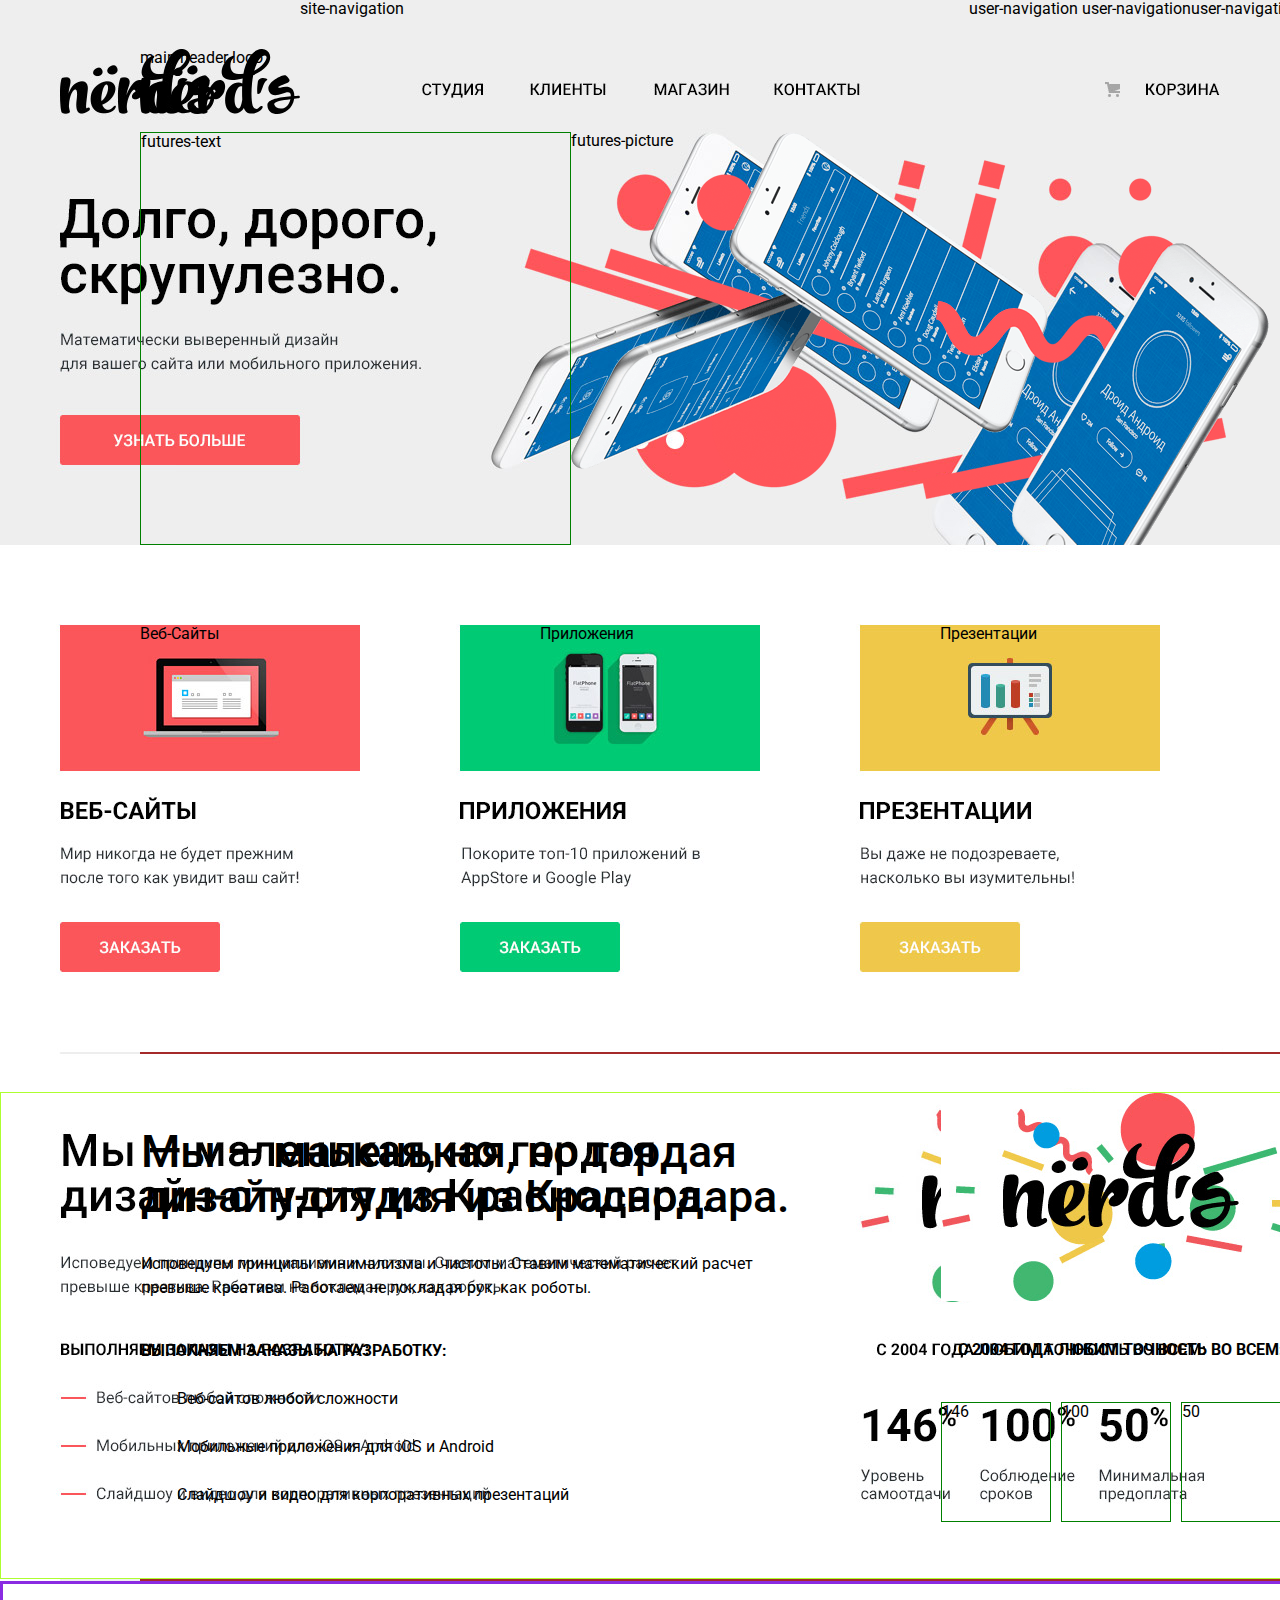
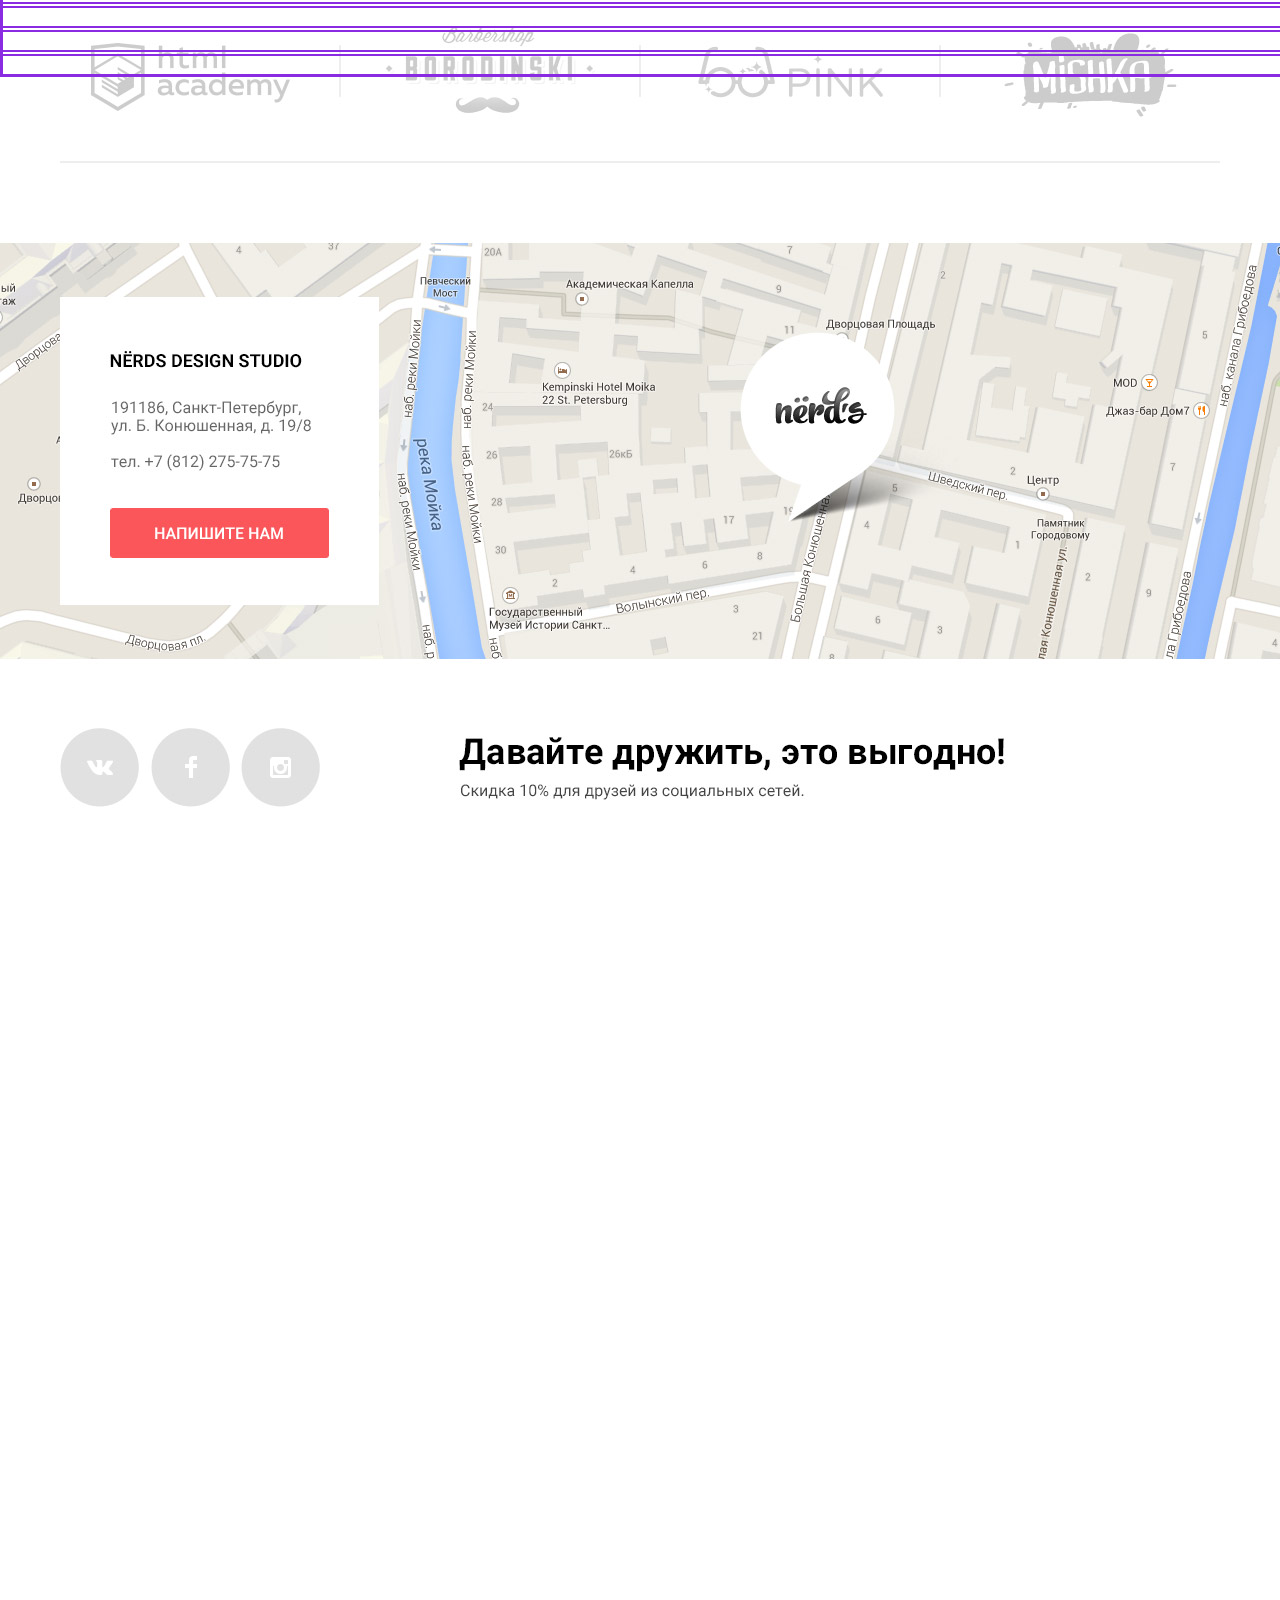
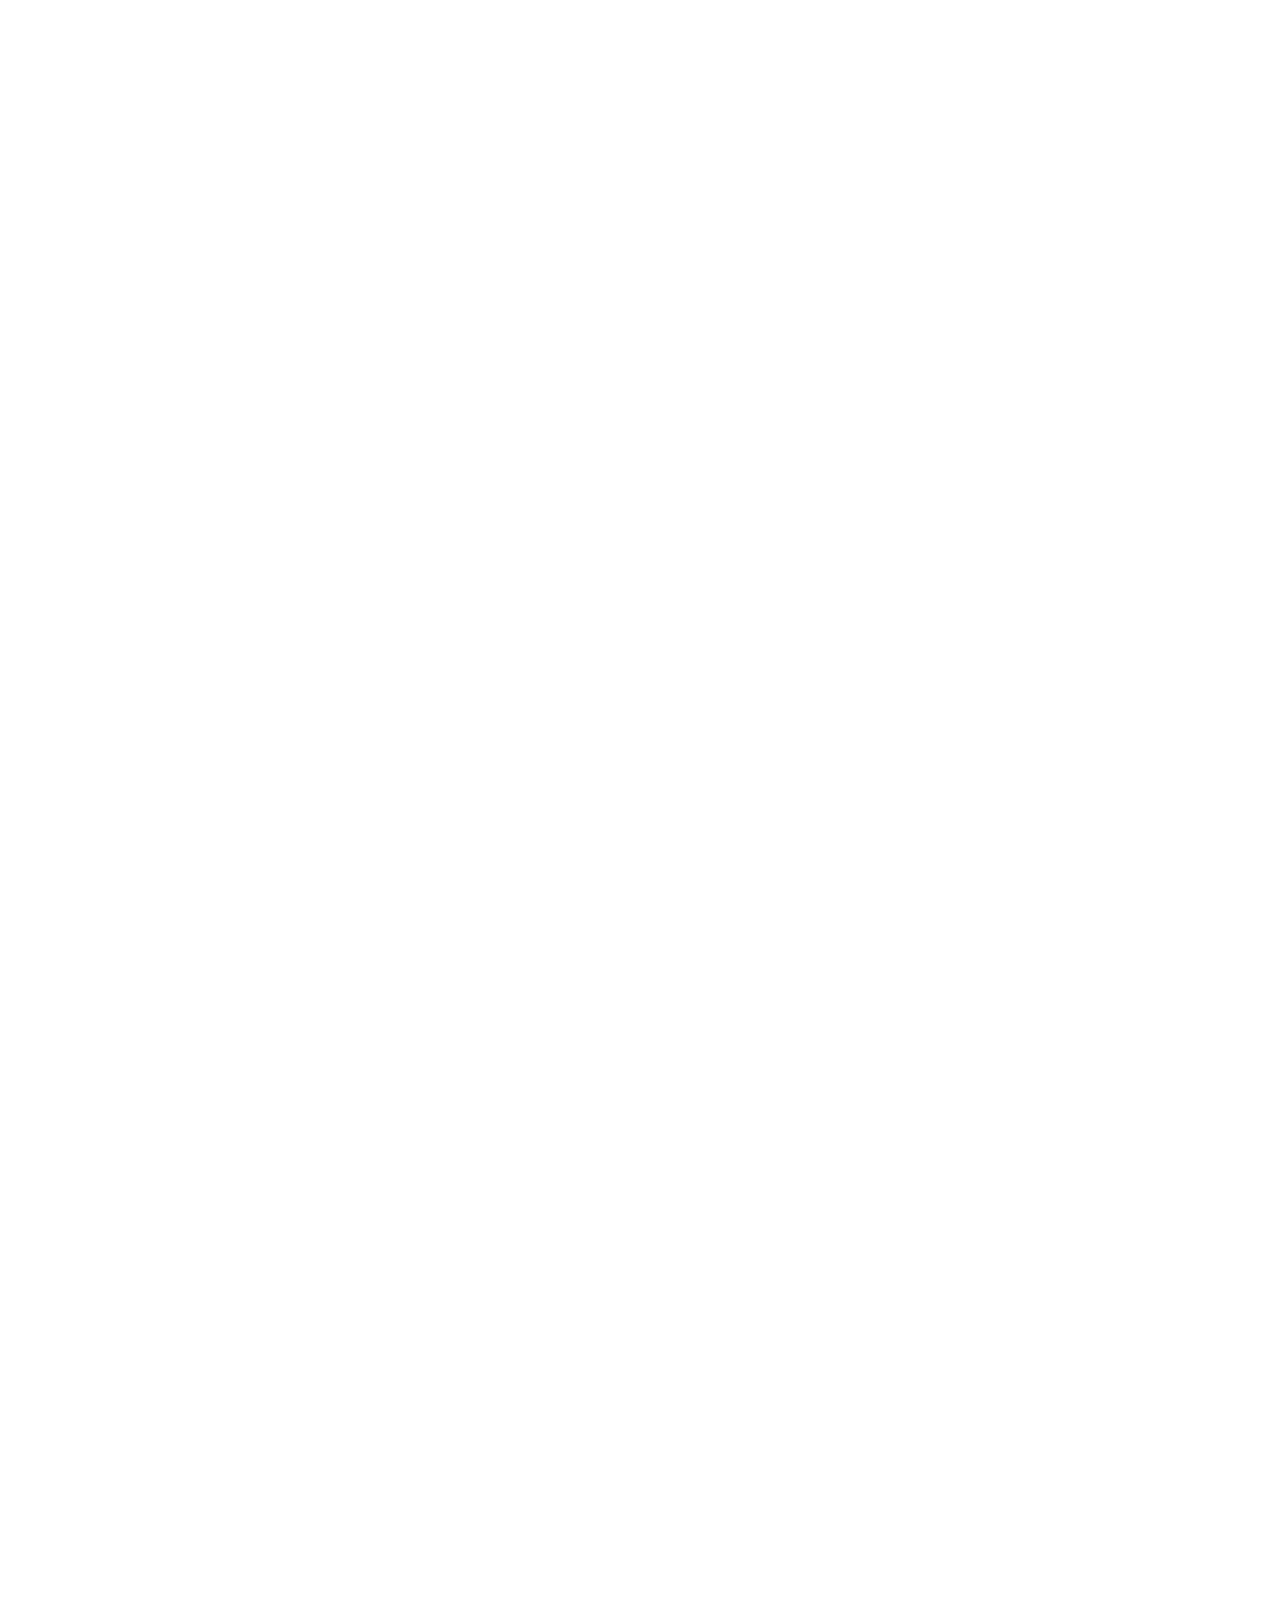
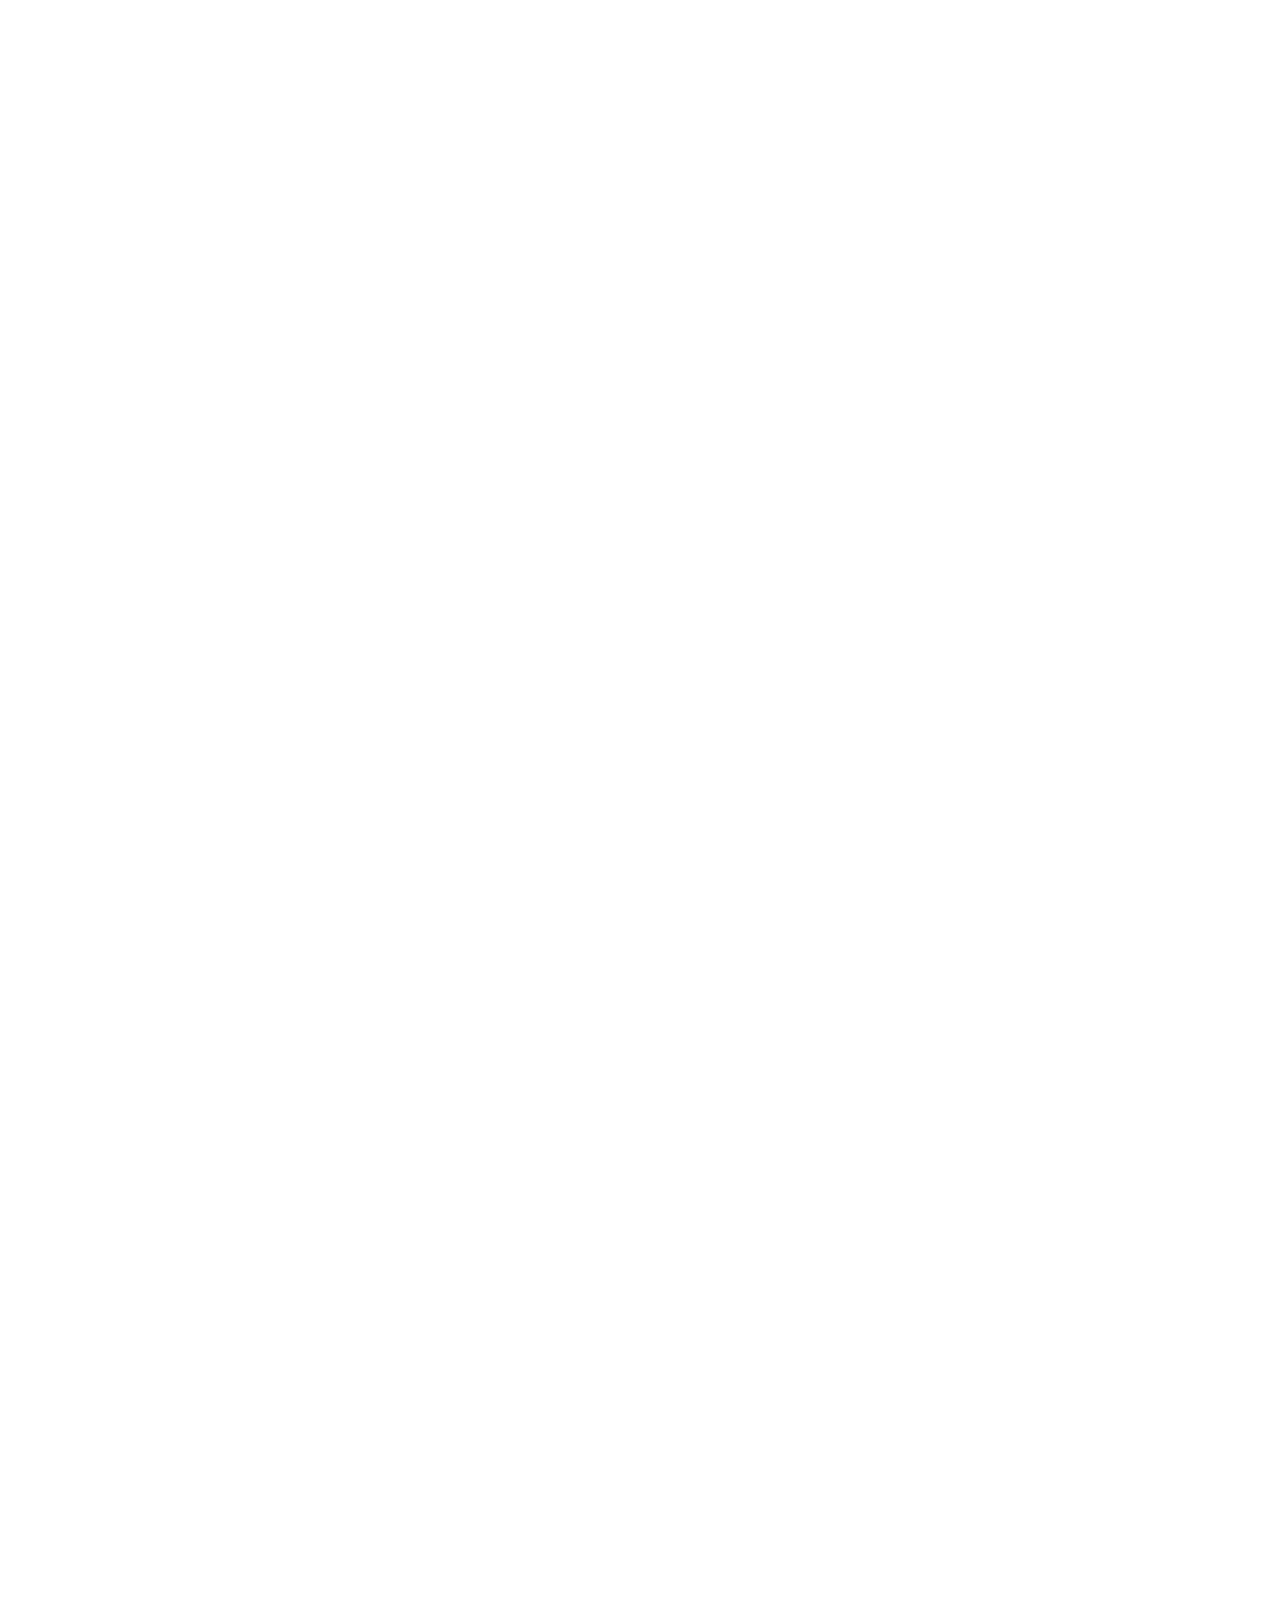
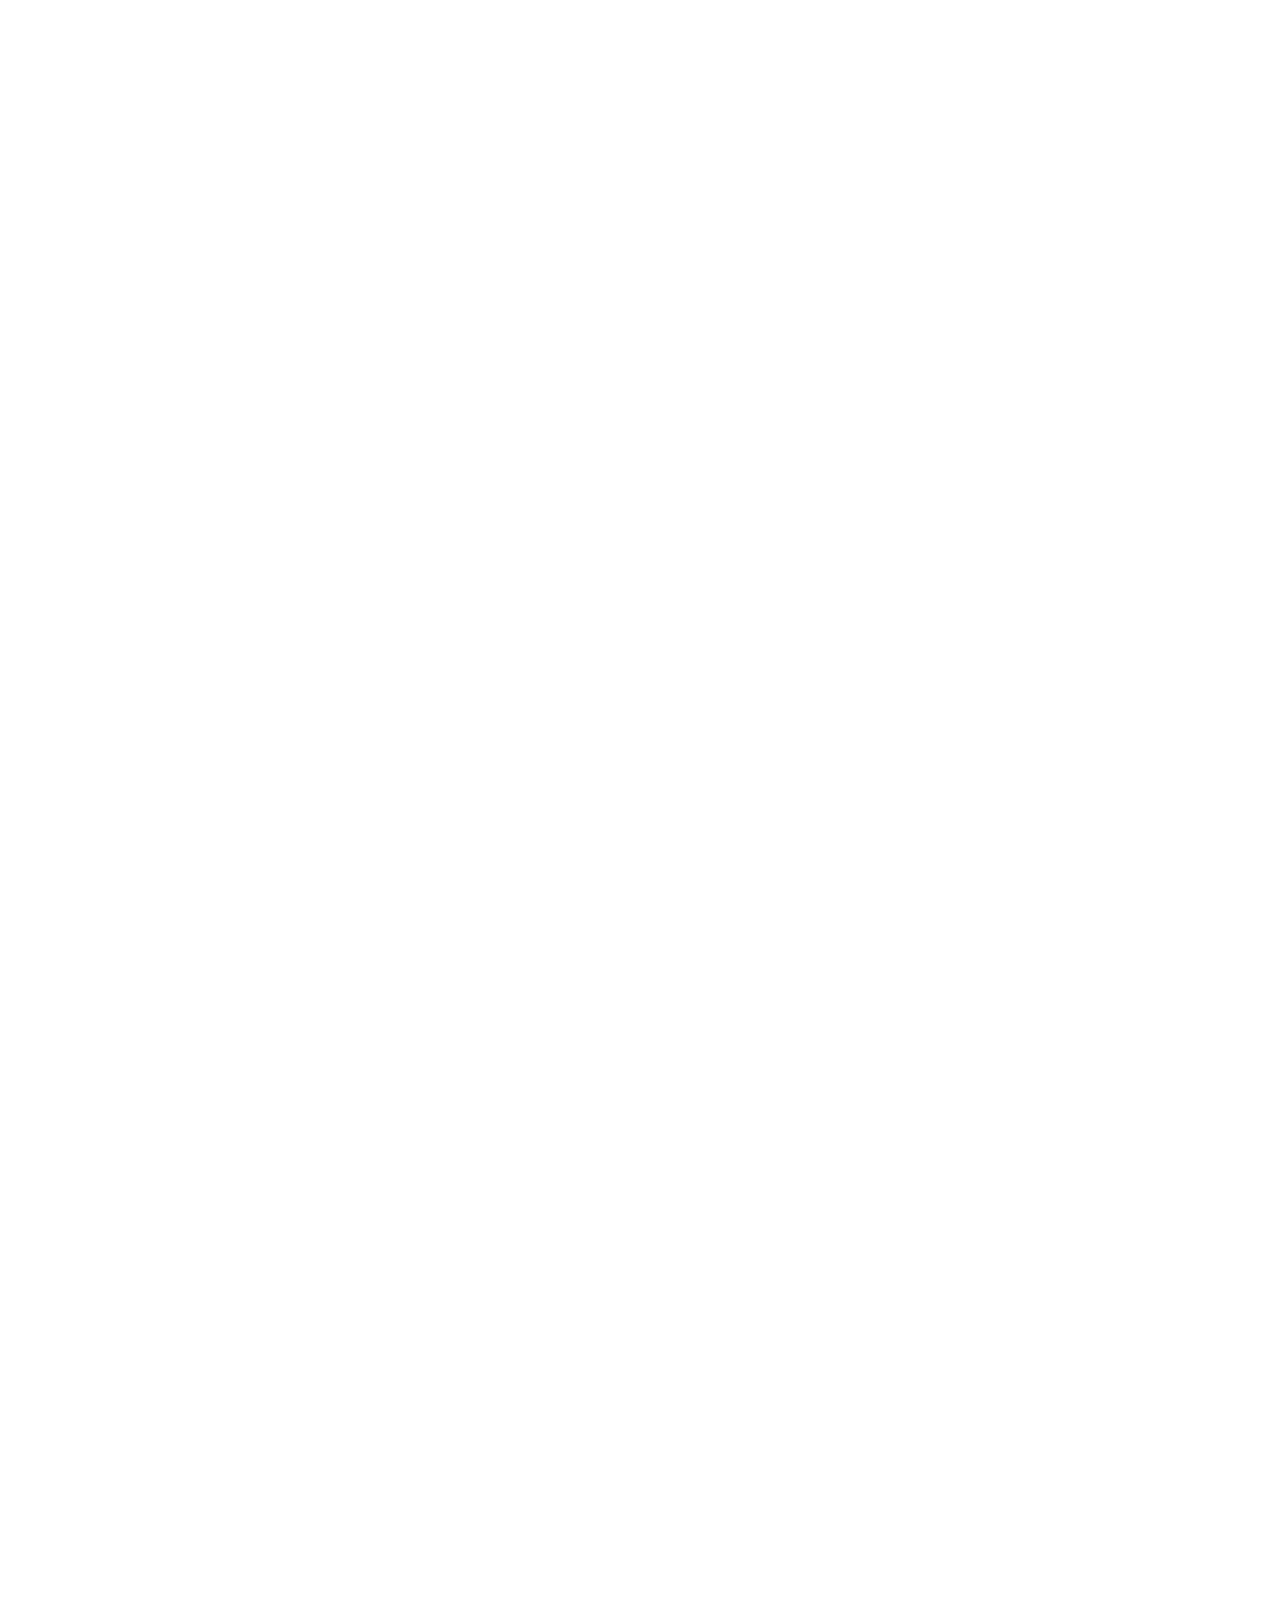
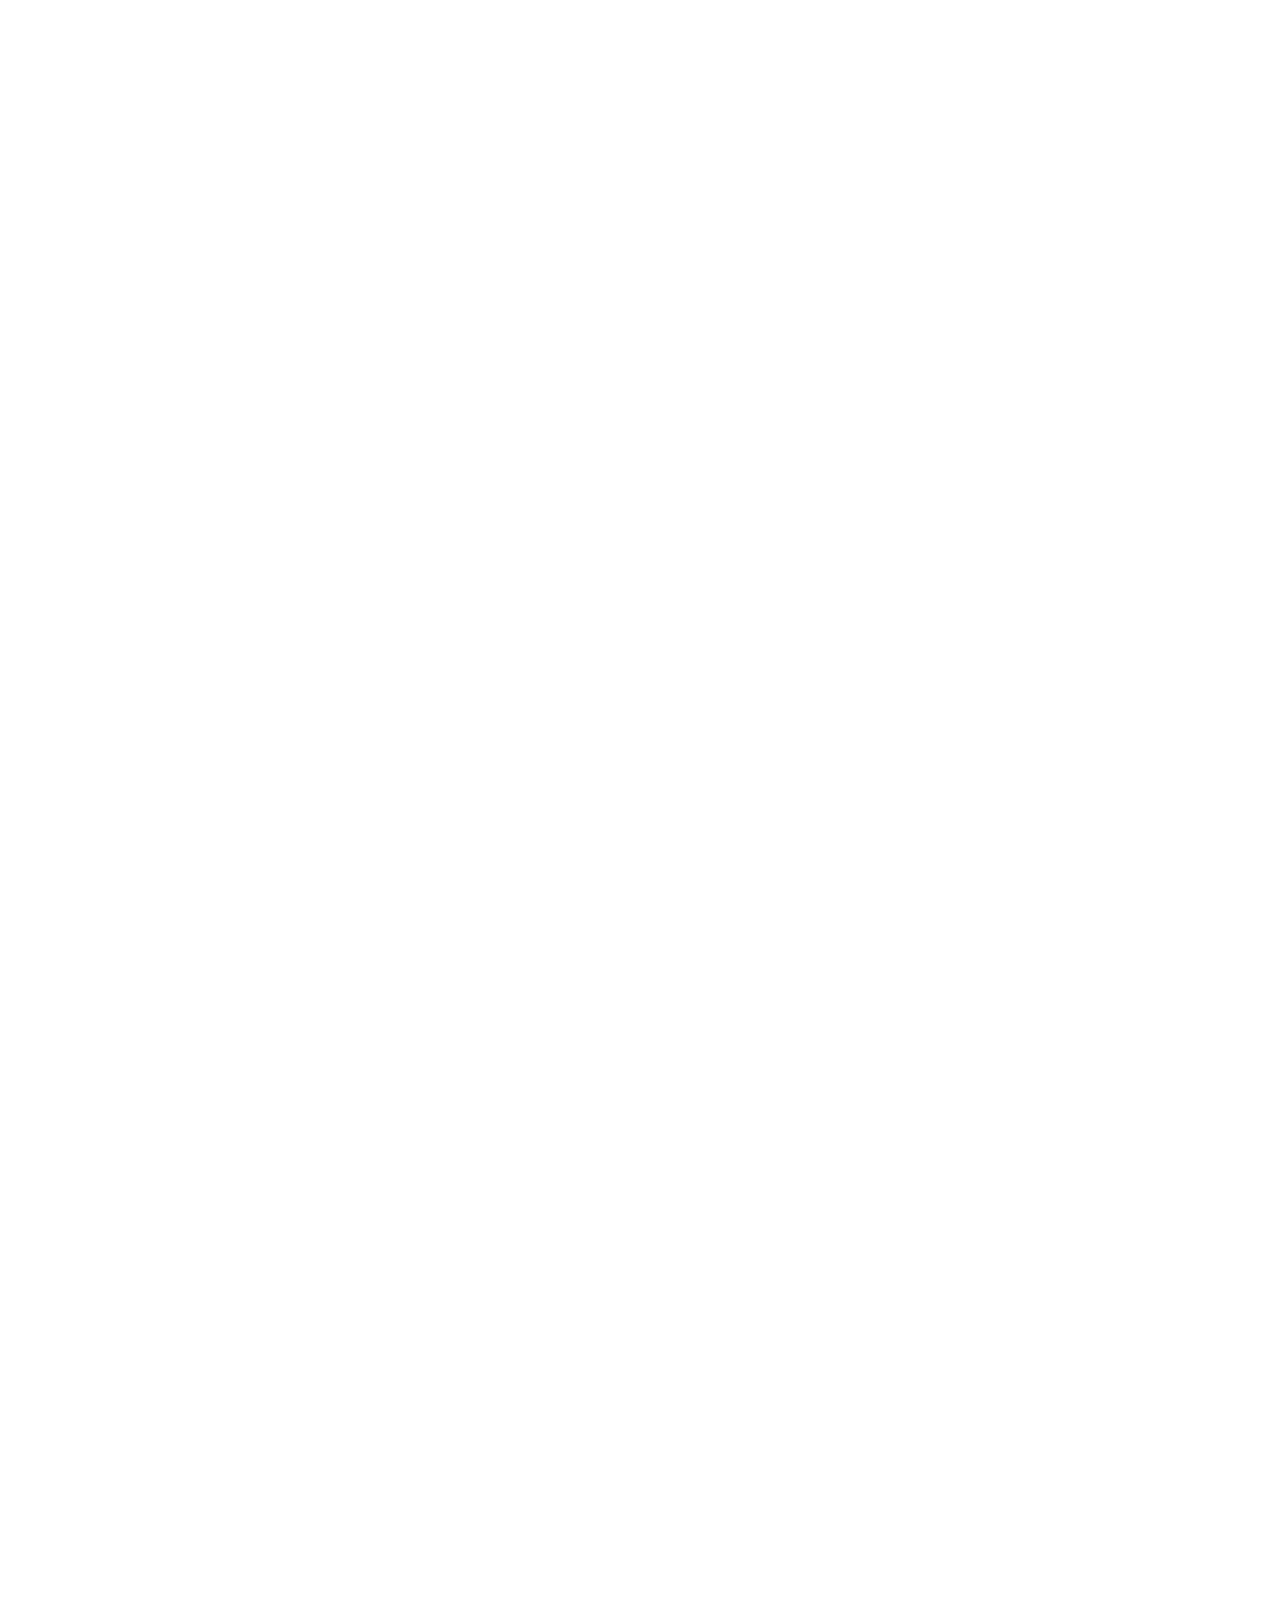
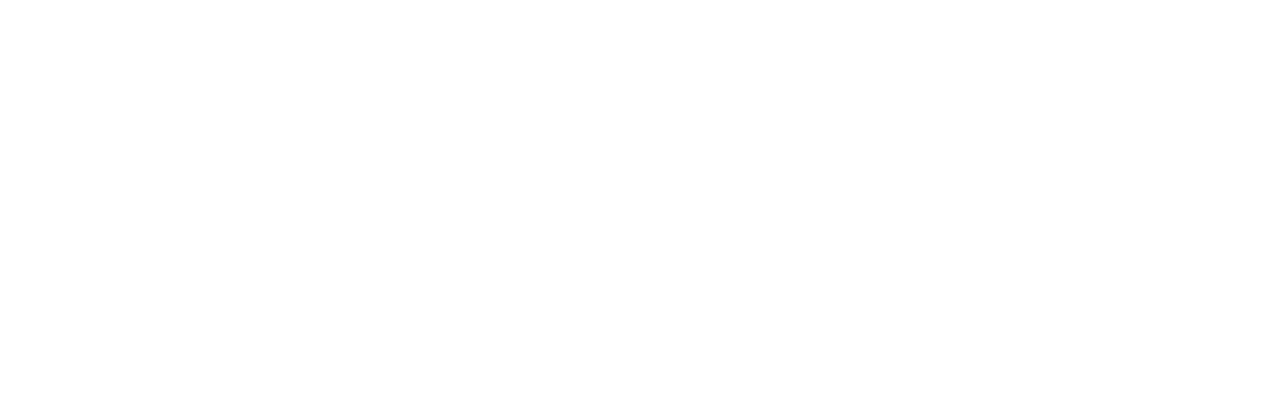
==== index-grid.html @ 19ea1820 "Grid V1.1" ====
<!DOCTYPE html>
<html lang="ru">
  <head>
    <meta charset="utf-8">
    <title>HTML Academy: Нёрдс</title>
    <link href="https://fonts.googleapis.com/css?family=Roboto:400,500,700&amp;subset=cyrillic" rel="stylesheet">
    <link rel="stylesheet" href="css/normalize.css">
    <link rel="stylesheet" href="css/ForGrid.css">
  </head>
  <body>
    <header class="main-header">
      <nav class="main-navigation" aria-label="Главное меню сайта">
          <a class="main-header-logo">main-header-logo</a>
          <ul class="site-navigation">site-navigation</ul>
          <ul class="user-navigation">user-navigation user-navigationuser-navigation</ul>
      </nav>
    </header>
    <main class="container">
      <section class="features">
        <div class="futures-text">futures-text</div>
        <div class="futures-picture">futures-picture</div>
      </section>
      <section class="products">
        <ul class="products-list">
          <li class="products-list-item">Веб-Сайты</li>
          <li class="products-list-item">Приложения</li>
          <li class="products-list-item">Презентации</li>
        </ul>
        <div class="divider"></div>
      </section>
      <section class="about-nerds">
          <div class="about-nerds-left">
              <h2 class="about-nerds-header">Мы &mdash; маленькая, но гордая дизайн-студия из Краснодара.</h2>
              <p class="about-nerds-text">Исповедуем принципы минимализма и чистоты. Ставим математический расчет превыше креатива. Работаем не покладая рук, как роботы.</p>
              <h3 class="about-nerds-products">Выполняем заказы на разработку:</h3>
              <ul class="about-nerds-products-list">
                  <li class="about-nerds-products-item">Веб-сайтов любой сложности</li><br>
                  <li class="about-nerds-products-item">Мобильные приложения для iOS и Android</li><br>
                  <li class="about-nerds-products-item">Слайдшоу и видео для корпоративных презентаций</li><br>
              </ul>
          </div>
          <div class="about-nerds-right">
              <img class="about-nerds-features-logo" src="img/nerds-illustration.png" width="360" height="208">
              <h3 class="about-nerds-features">С 2004 года любим точность во всем:</h3>
              <ul class="about-nerds-features-list">
                <li class="about-nerds-features-item">146</li>
                <li class="about-nerds-features-item">100</li>
                <li class="about-nerds-features-item">50</li>
              </ul>
          </div>
      </section>
      <div class="divider"></div>
      <section class="partners">
        <ul class="partners-list">
          <li class="partners-items"></li>
          <li class="partners-items-separator"></li>
          <li class="partners-items"></li>
          <li class="partners-items-separator"></li>
          <li class="partners-items"></li>
          <li class="partners-items-separator"></li>
          <li class="partners-items"></li>
        </ul>
      </section>
    </main>
  </body>
</html>
---- css/ForGrid.css ----
/* ----- Сеточные стили ----- */

html,
body {
  min-width: 1122px;
  min-height: 1750px;
  font-family: 'Roboto', sans-serif;
}

body {
  /* Временно для сетки */
  background-image: url('../img/view/nerds-index.jpg');
  background-size: 1440px auto;
  background-repeat: no-repeat;
  background-position: top center;
  height: 10000px;
}
.main-header {
/*   margin-bottom: 18px; */
  /* Временно для сетки */
  min-height: 132px;
  width: 1440px;
  margin: 0 auto;
  /* border: 1px solid black;
  box-sizing: border-box; */
}
.main-navigation {
  display: flex;
  align-items: flex-start;
  flex-direction: row;
  /* Временно для сетки */
  min-height: 65px;
  /* border: 1px solid red;
  box-sizing: border-box; */
 }
.main-header-logo {
  width: 160px;
  height: 65px;
  margin-top: 49px;
  margin-left: 140px; 
  /* Временно для сетки */
  /* border: 1px solid green;
  box-sizing: border-box; */
  background-image: url('../img/nerds-logo.svg');
}

.site-navigation {
  margin: 0;
  padding: 0;
  
  list-style: none;
  
  /* Временно для сетки */
  min-height: 20px;
 /*  border: 1px solid yellow;
  box-sizing: border-box; */
}
.user-navigation {
  margin: 0;
  padding: 0;
  margin-left: auto;
  padding-right: 140px;
  list-style: none; 
  /* Временно для сетки */
  min-height: 20px;
  /* border: 1px solid magenta;
  box-sizing: border-box; */
}
.container {
  min-height: 132px;
  width: 1440px;
  margin: 0 auto;
/*   border: 1px solid black;
  box-sizing: border-box; */ 
}
.features {
  display: flex;
  flex-direction: row;
  margin: 0 0 20px 0;
  padding: 0;
  /* Временно для сетки */
  min-height: 172px;
  /* border: 1px solid magenta;
  box-sizing: border-box; */
}
.futures-text {
  margin: 0;
  padding: 0;
  margin-left: 140px;
  min-height: 20px;
  flex-grow: 1;
  border: 1px solid green;
  box-sizing: border-box; 
}
.futures-picture {
  width: 698px;
  height: 413px;
  min-height: 20px;
  margin-left: auto;
  margin-right: 171px;
  /* border: 1px solid red;
  box-sizing: border-box; */
  background-image: url('../img/slide1.png');
}
.products {
  margin: 0;
  padding: 0;
  height: 487px;
  /* border: 1px solid brown;
  box-sizing: border-box; */
}
.products-list {
  display: flex;
  flex-direction: row;
  justify-content: flex-start;
  margin: 0;
  padding: 60px 0 0 140px;
  min-height: 20px;
  /* border: 1px solid greenyellow;
  box-sizing: border-box; */
  list-style: none;
}
.products-list-item {
  width: 300px;
  height: 427px;
  margin-right: 100px;
  padding: 0;
  min-height: 20px;
  /* border: 1px solid green;
  box-sizing: border-box; */
}
.divider {
  margin-left: 140px;
  padding: 0;
  height: 2px;
  width: 1160px;
  border: 1px solid brown;
  box-sizing: border-box;
}
.about-nerds {
  display: flex;
  flex-direction: row;
  margin: 40px 0 0 0;
  padding: 0 0 0 140px;
  height: 487px;
  border: 1px solid greenyellow;
  box-sizing: border-box;
}
.about-nerds-left {
  width: 680px;
  height: 483px;
  margin: 0 120px 0 0;
  padding: 0;
  /* border: 1px solid green;
  box-sizing: border-box; */
}
.about-nerds-right {
  width: 400px;
  height: 483px;
  margin: 0;
  padding: 0;
  /* border: 1px solid green;
  box-sizing: border-box; */
}
.about-nerds-header {
  margin: 36px 0 0 0;
  padding: 0;
  min-height: 20px;
  font-size: 45px;
  line-height: 45px;
  font-weight: 500; 
  /* border: 1px solid green;
  box-sizing: border-box; */
}
.about-nerds-text {
  margin: 33px 0 0 0;
  padding: 0;
  font-size: 16px;
  line-height: 24px;
  font-weight: 400;
  min-height: 10px;
  /* border: 1px solid green;
  box-sizing: border-box; */
}
.about-nerds-products {
  margin: 39px 0 0 0;
  padding: 0;
  font-size: 16px;
  line-height: 24px;
  font-weight: 700;
  text-transform: uppercase;
  /* border: 1px solid green;
  box-sizing: border-box; */
}
.about-nerds-products-list {
  /* Для MS IE EDGE */
  margin: 24px 0 0 36px;
  /* Для Chrome */
  /* margin: 26px 0 0 36px; */
  padding: 0;
  font-size: 16px;
  line-height: 24px;
  font-weight: 400;
  min-height: 10px;
  list-style: none;
/*   border: 1px solid green;
  box-sizing: border-box; */
}
.about-nerds-features-logo {
  margin: 0;
  padding: 0;
}
.about-nerds-features {
  margin: 33px 0 0 17px;
  padding: 0;
  font-size: 16px;
  line-height: 24px;
  font-weight: 700;
  text-transform: uppercase;
}
.about-nerds-features-list {
  display: flex;
  flex-direction: row;
  margin: 0;
  padding: 0;
  min-height: 10px;
  list-style: none; 
  /* border: 1px solid green;
  box-sizing: border-box; */
}
.about-nerds-features-item {
  margin: 40px 10px 0 0;
  padding: 0;
  width: 110px;
  height: 120px;
  border: 1px solid green;
  box-sizing: border-box;
}
.partners {
  margin: 0;
  padding: 0;
  min-height: 20px;
  border: 1px solid blueviolet;
  box-sizing: border-box;
}
.partners-list {
  margin: 0;
  padding: 0;
  min-width: 30px;
  min-height: 20px;
  list-style: none;
  border: 1px solid blueviolet;
  box-sizing: border-box;
}
.partners-items {
  margin: 0;
  padding: 0;
  min-height: 20px;
  border: 1px solid blueviolet;
  box-sizing: border-box;
}
.partners-items-separator {
  margin: 0;
  padding: 0;
  min-height: 4px;
  border: 1px solid blueviolet;
  box-sizing: border-box;
}
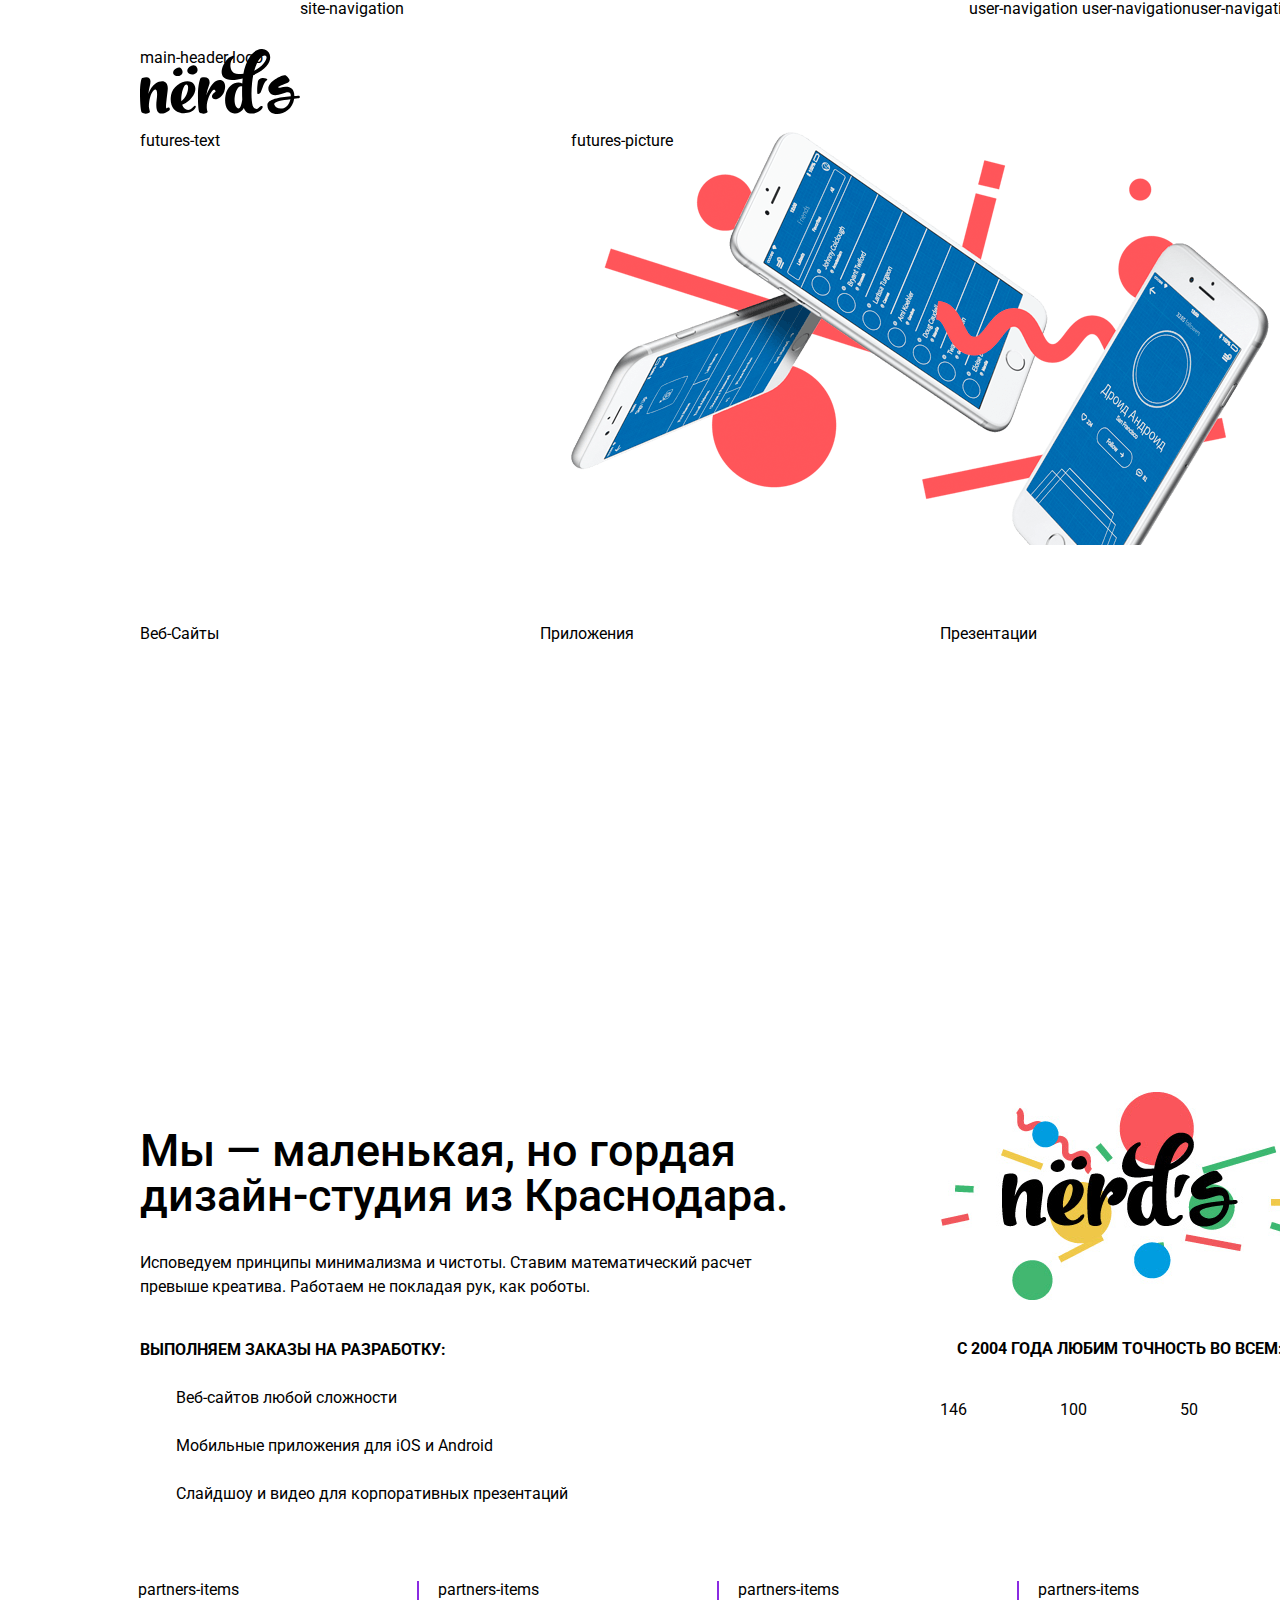
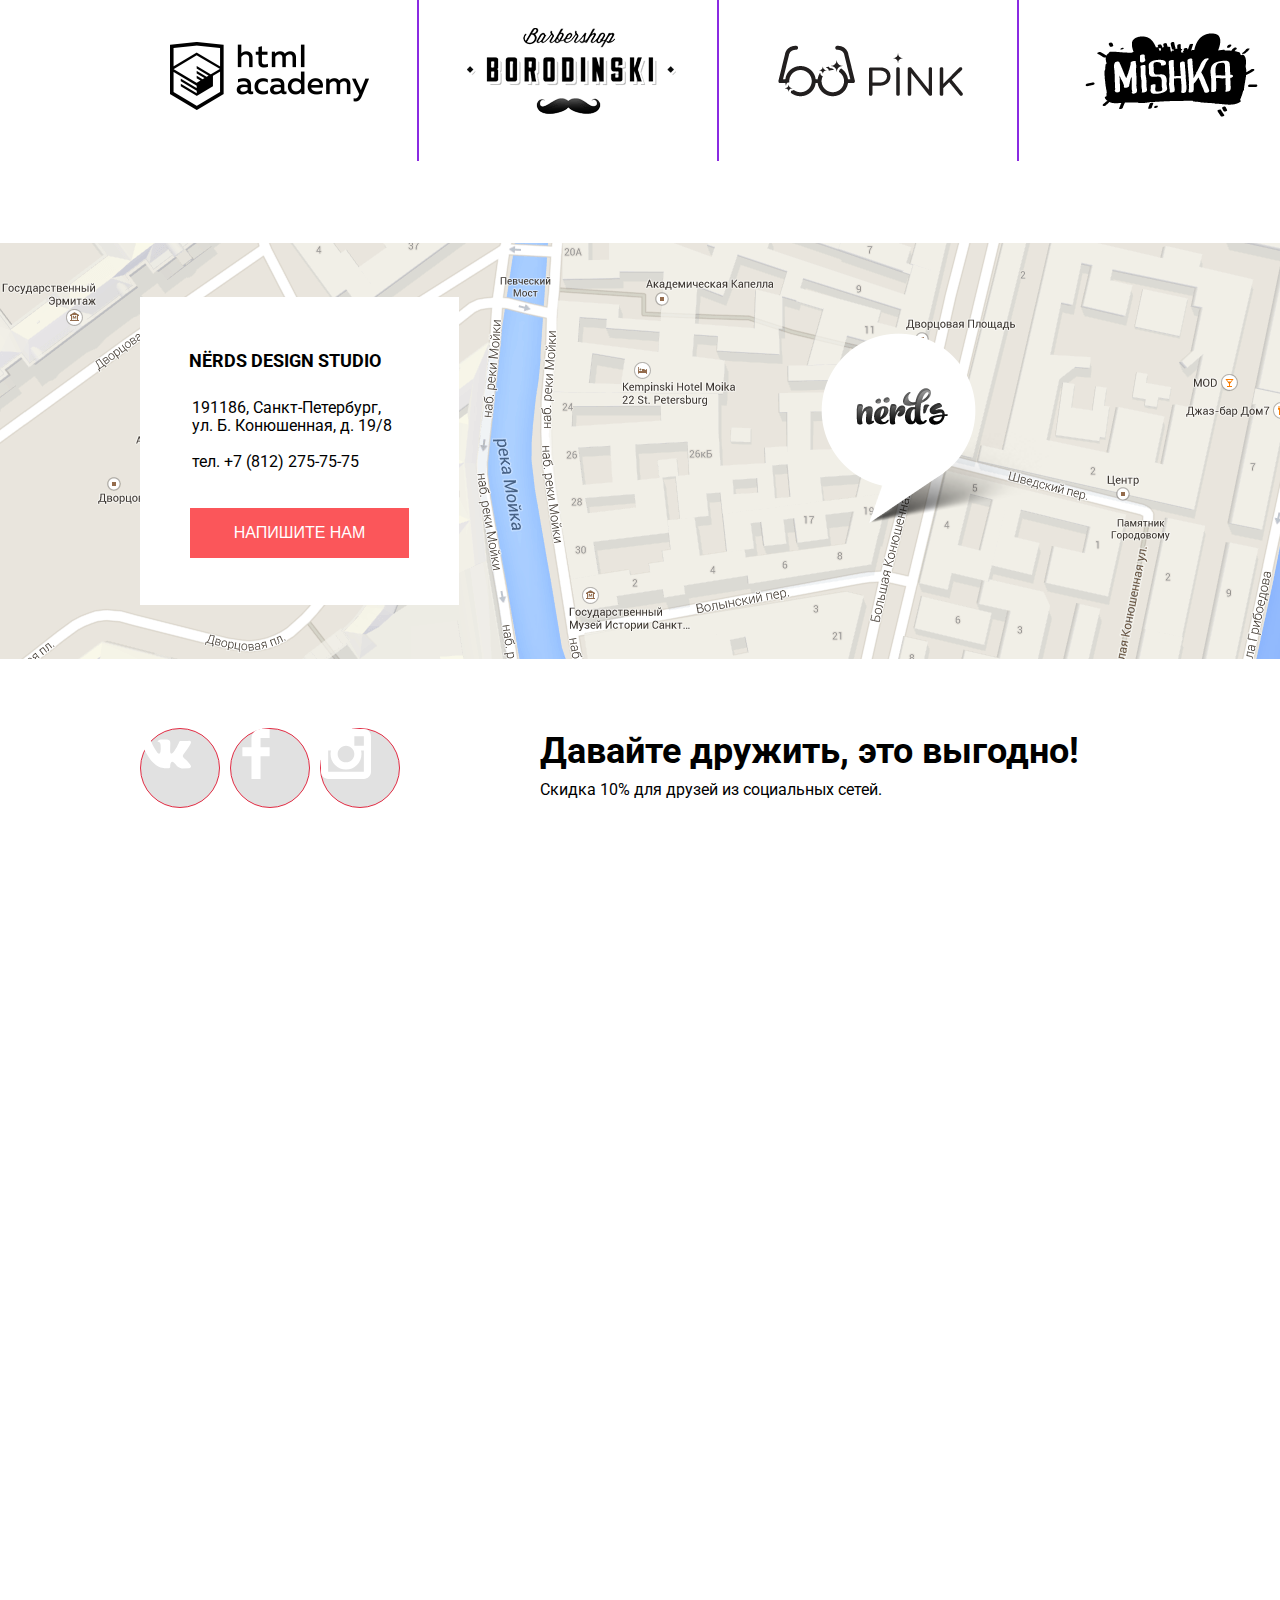
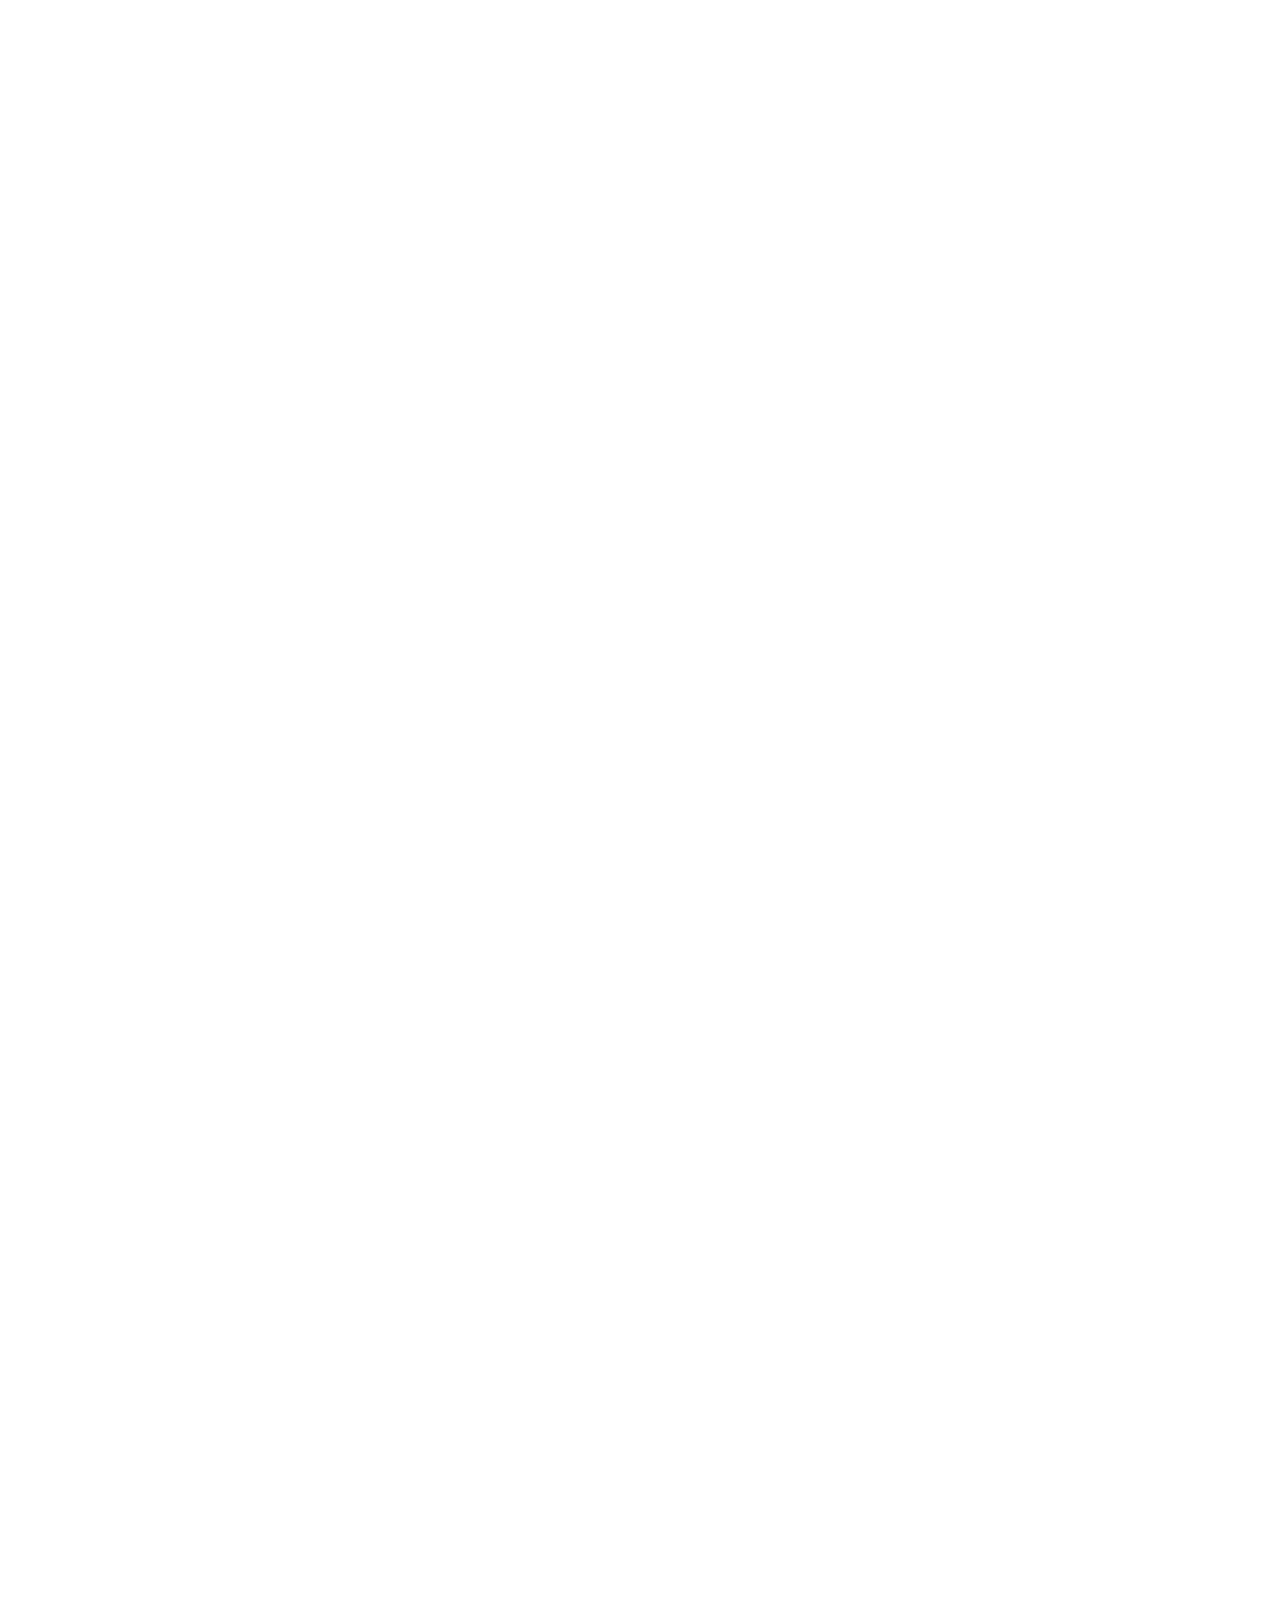
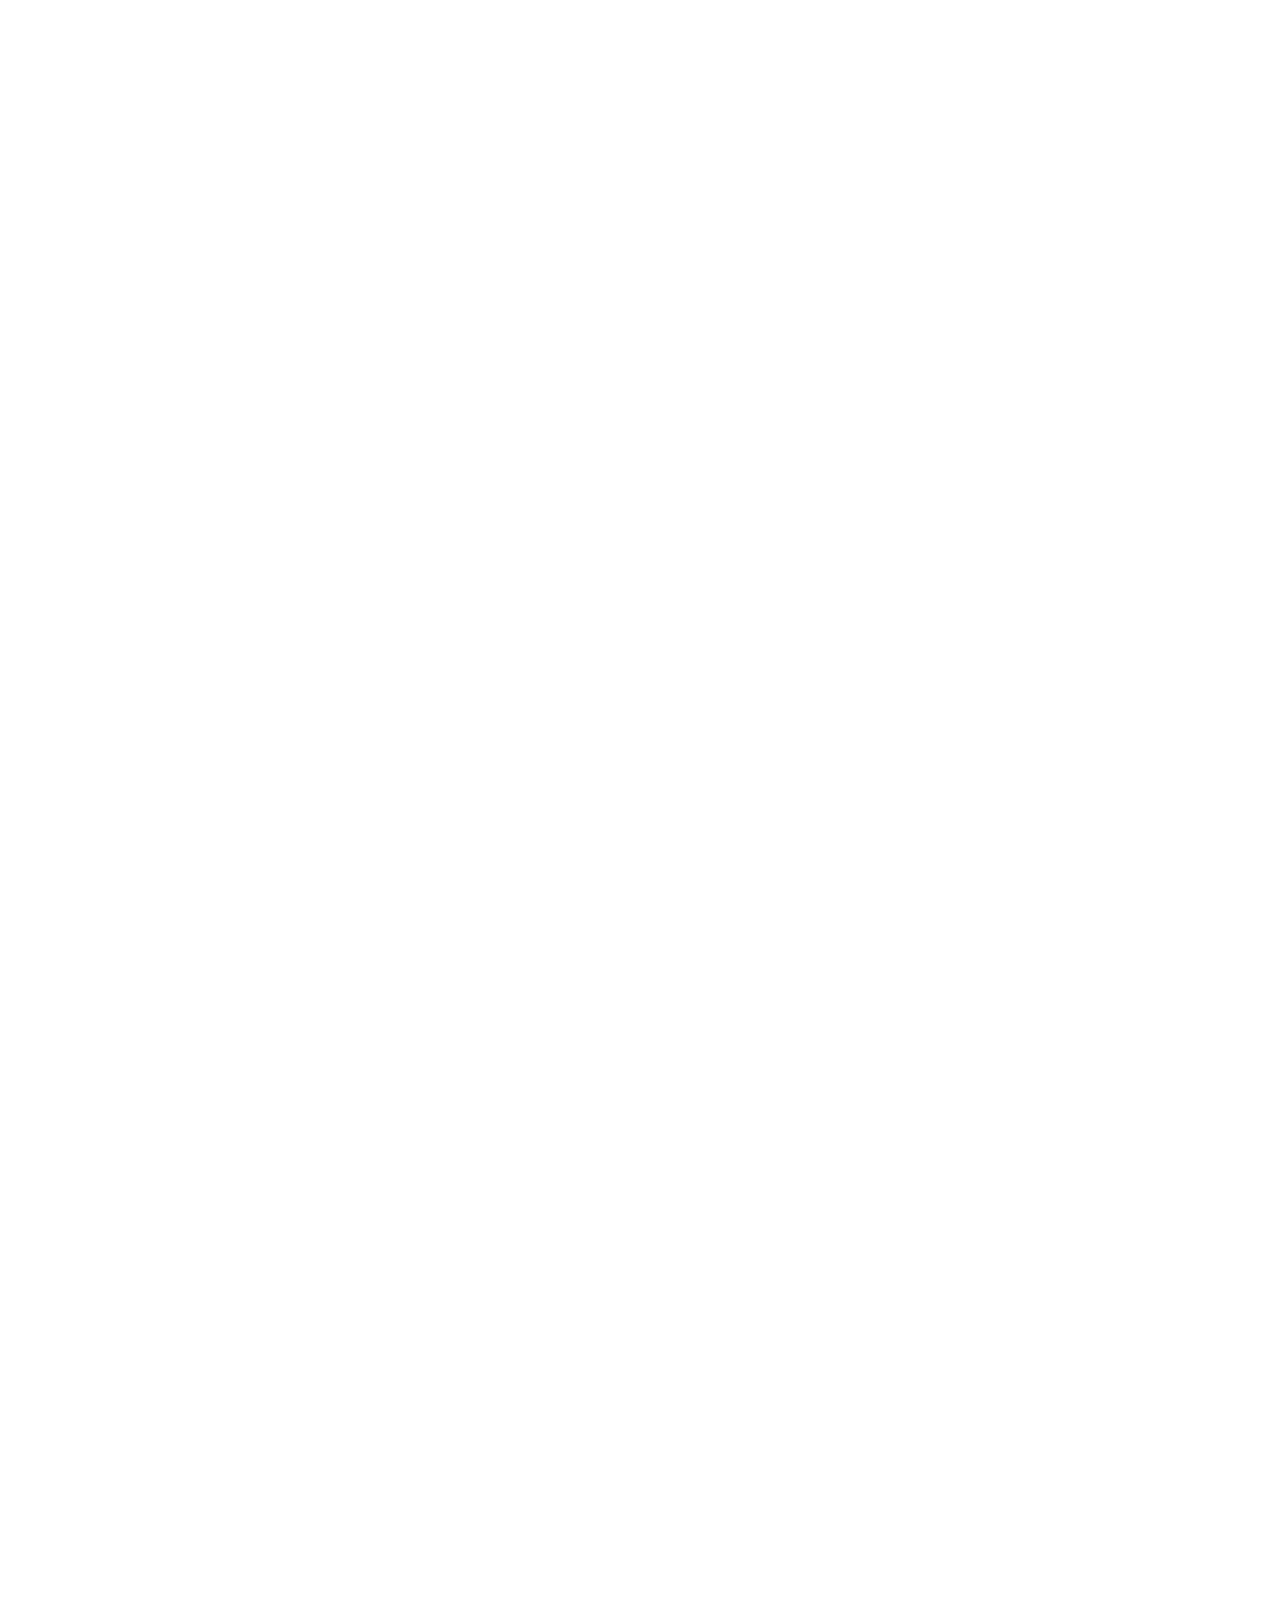
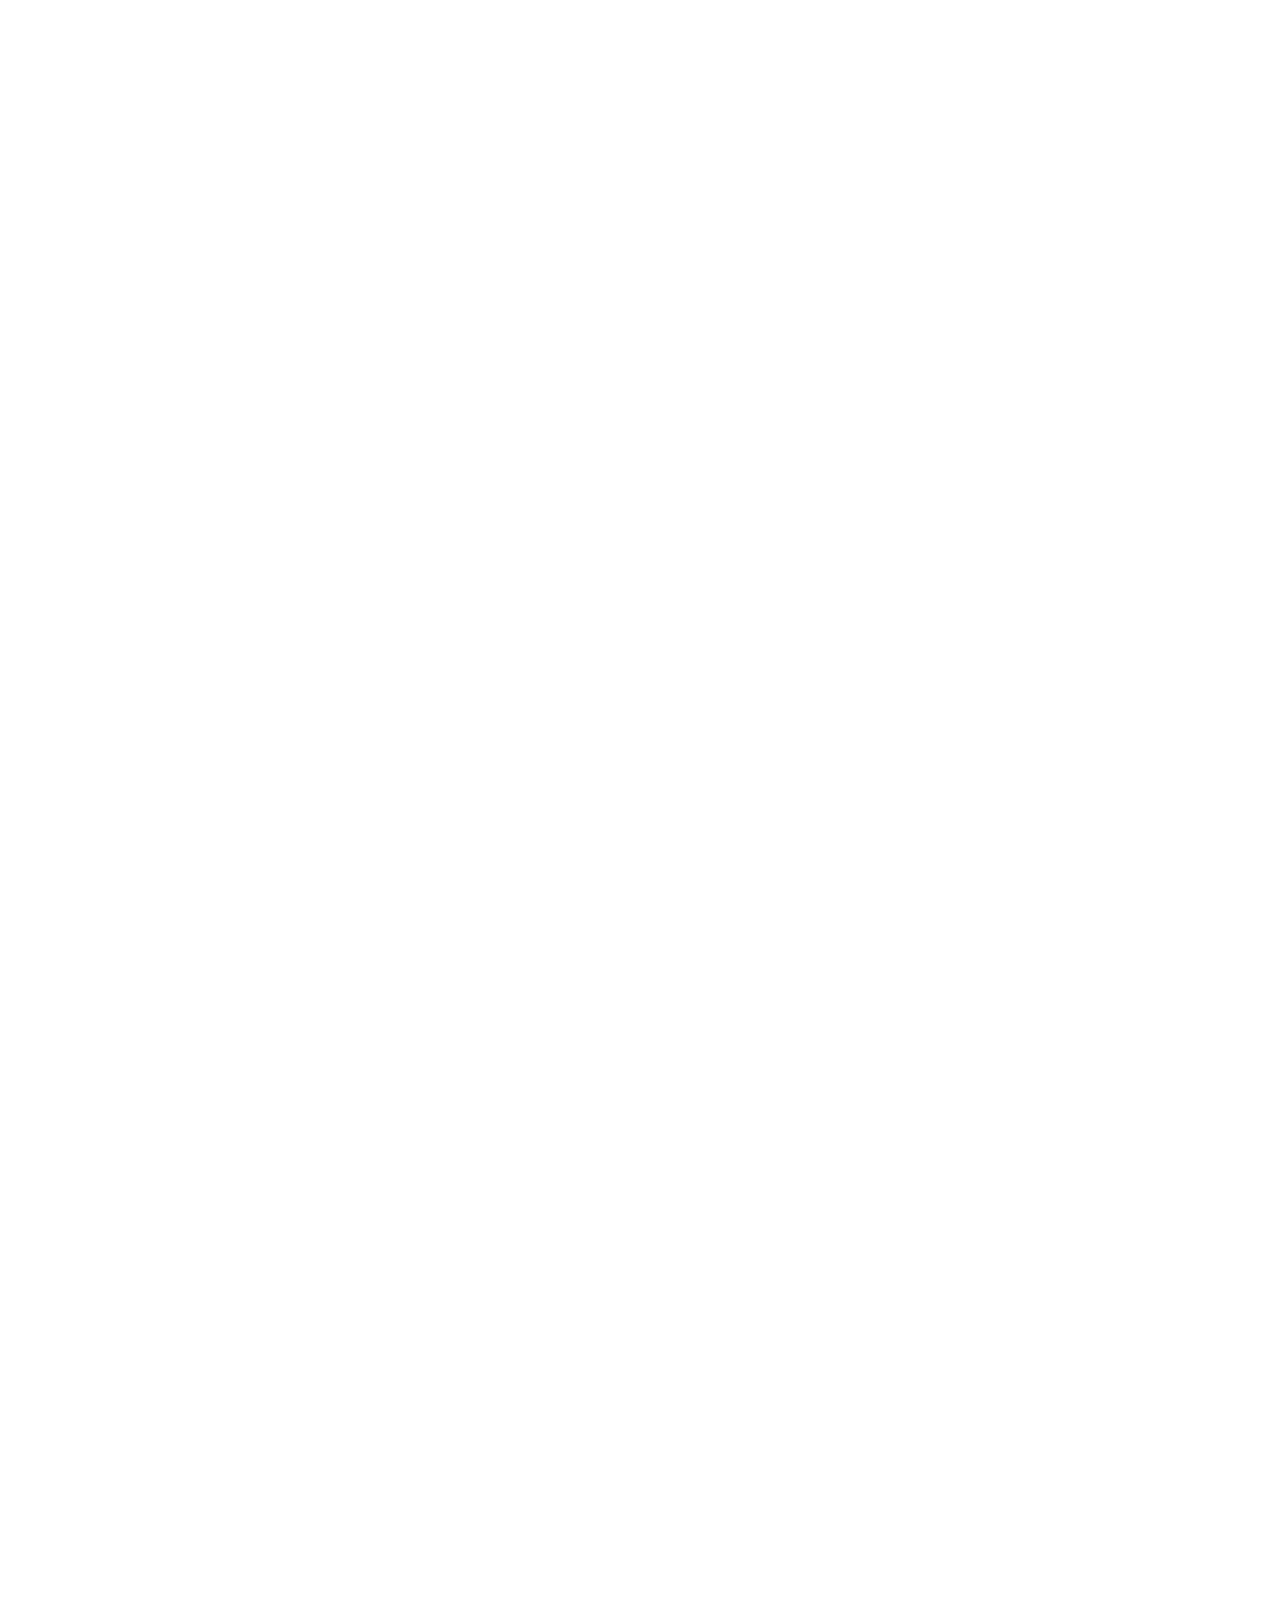
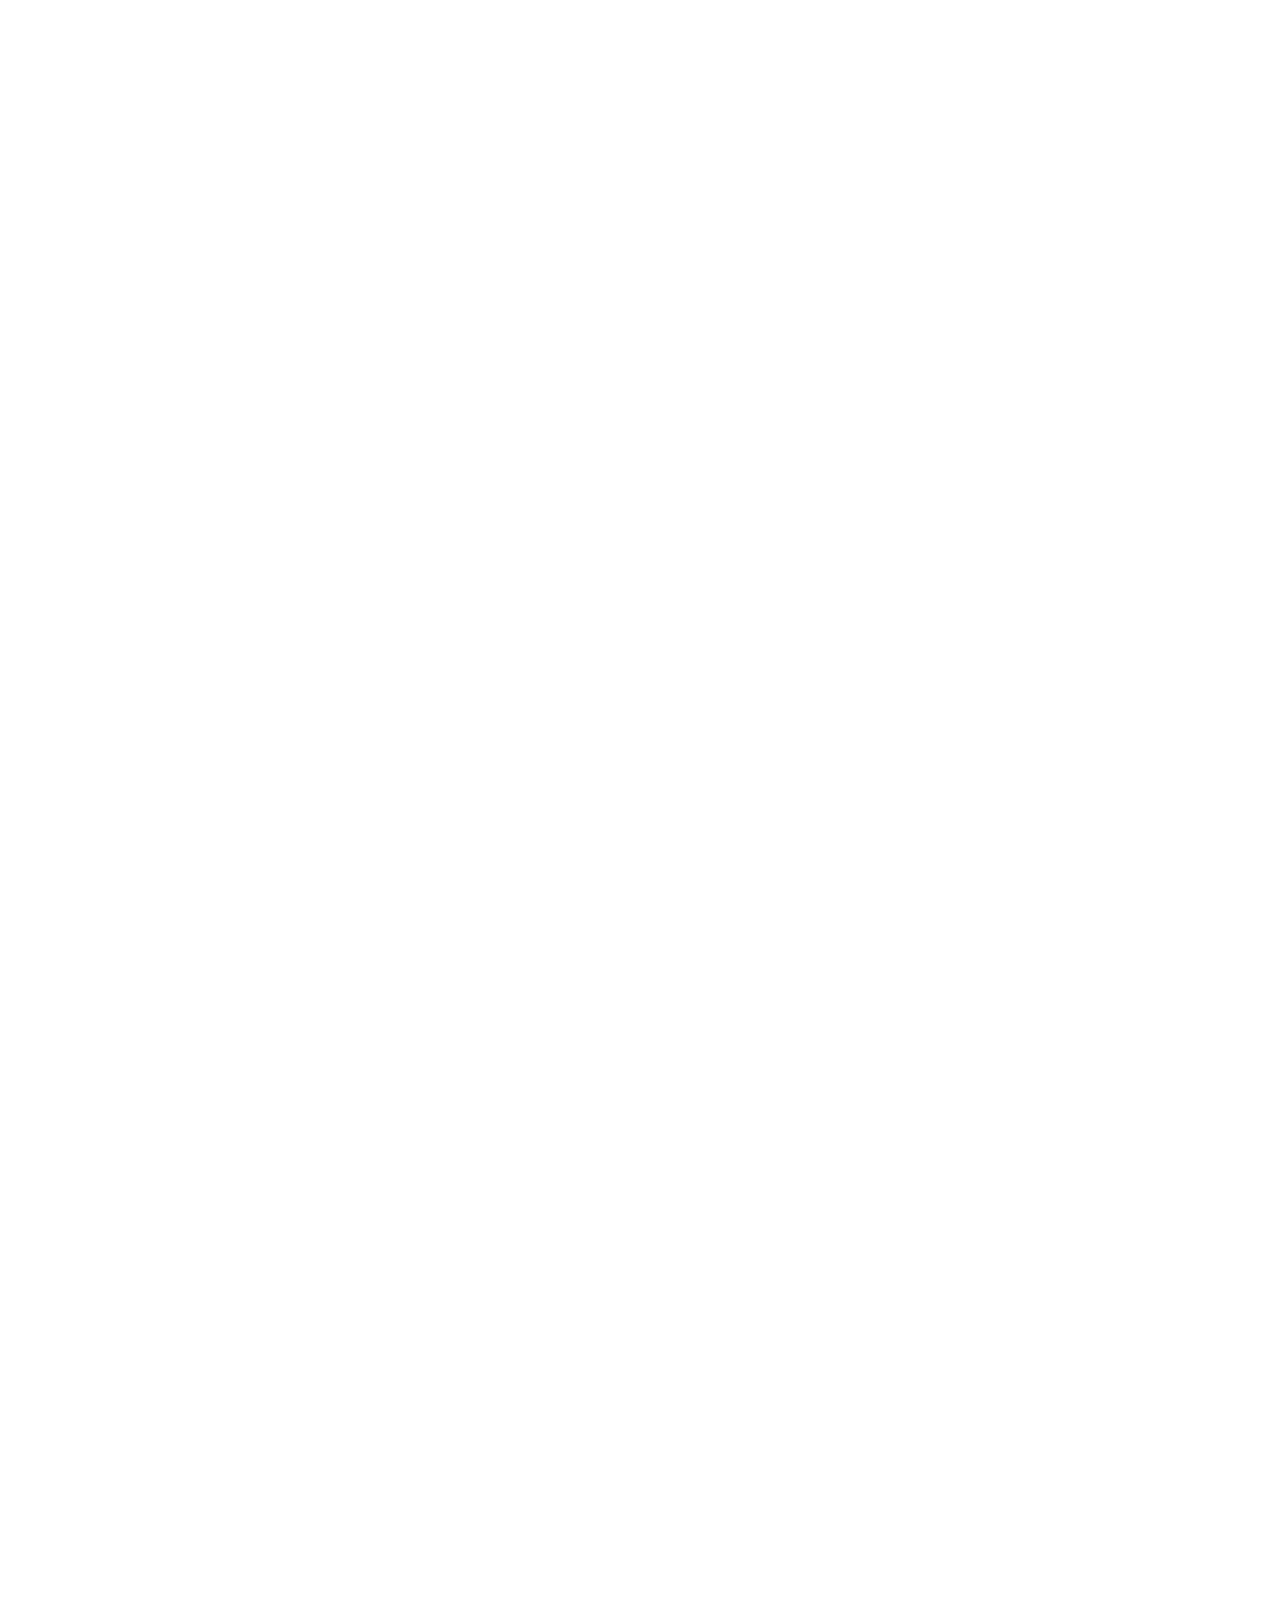
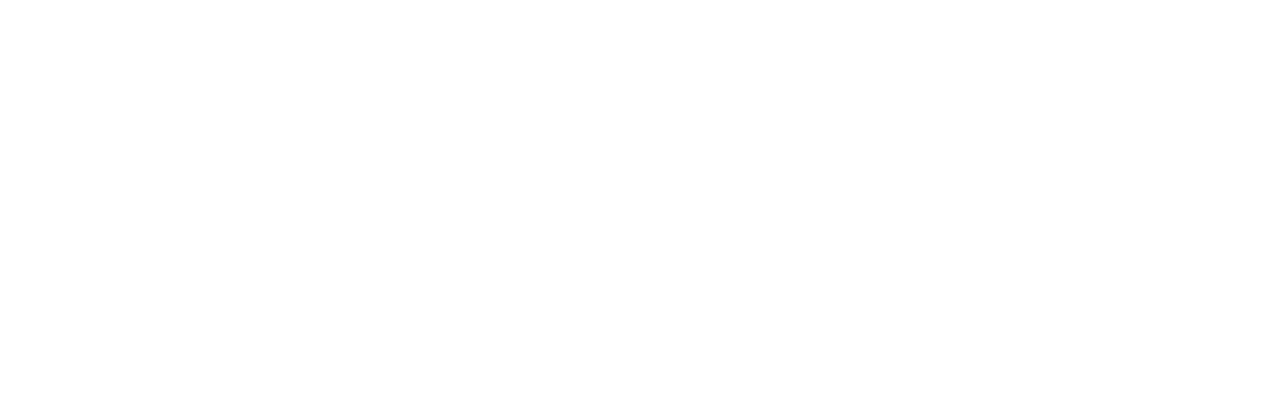
==== commit 9fec85b1: "Главная страница в 1.0" ====
--- a/index-grid.html
+++ b/index-grid.html
@@ -52,15 +52,64 @@
       <div class="divider"></div>
       <section class="partners">
         <ul class="partners-list">
-          <li class="partners-items"></li>
+          <li class="partners-items">partners-items
+            <img class="partners-logo1" src="img/logo-1.0.png" alt="HTML Academy">
+            <!-- <img src="img/logo-1.png" width="260" height="180" alt="HTML Academy"> -->
+          </li>
           <li class="partners-items-separator"></li>
-          <li class="partners-items"></li>
+          <li class="partners-items">partners-items
+            <!-- <img src="img/logo-2.png" width="260" height="180" alt="HTML Academy"> -->
+            <img class="partners-logo2" src="img/logo-2.0.png" alt="HTML Academy">
+          </li>
           <li class="partners-items-separator"></li>
-          <li class="partners-items"></li>
+          <li class="partners-items">partners-items
+            <!-- <img src="img/logo-3.png" width="260" height="180" alt="HTML Academy"> -->
+            <img class="partners-logo3" src="img/logo-3.0.png" alt="HTML Academy">
+          </li>
           <li class="partners-items-separator"></li>
-          <li class="partners-items"></li>
+          <li class="partners-items">partners-items
+            <!-- <img src="img/logo-4.png" width="260" height="180" alt="HTML Academy"> -->
+            <img class="partners-logo4" src="img/logo-4.0.png" alt="HTML Academy">
+          </li>
         </ul>
       </section>
+      <div class="divider"></div>
     </main>
+    <footer class="main-foter">
+      <section class="geography">
+        <h2 class="visually-hidden">Как нас найти, карта.</h2>
+        <!-- <img src="img/map.png" width="1440" height="416" alt="Карта"> -->
+        <div class="geography-address">
+          <h3 class="geography-address-header">NЁRDS DESIGN STUDIO</h3>
+          <p class="geography-address-text">191186, Санкт-Петербург,<br>
+           ул. Б. Конюшенная, д. 19/8<br><br>
+           тел. +7 (812) 275-75-75</p>
+          <!--Кнопка вызывает форму-->
+          <button type="button" class="button-letter" value="letter">Напишите нам</button>
+        </div>
+        <img class="map-marker" src="img/map-marker.png" width="231" height="190" alt="Нёрдс тут">
+      </section>
+      <div class="main-footer-social">
+        <h2 class="visually-hidden">Мы в социальных сетях</h2>
+        <ul class="footer-social-list">
+          <li class="footer-social-item"><a class="social-button" href="#">
+            <img src="img/vk-icon.svg" width="50" height="50" alt="Вконтакте">
+            <span class="visually-hidden">Вконтакте</span>
+          </a></li>
+          <li class="footer-social-item"><a class="social-button" href="#">
+            <img src="img/fb-icon.svg" width="50" height="50" alt="Фейсбук">
+            <span class="visually-hidden">Фейсбук</span>
+          </a></li>
+          <li class="footer-social-item"><a class="social-button" href="#">
+              <img src="img/insta-icon.svg" width="50" height="50" alt="Инстаграм">
+              <span class="visually-hidden">Инстаграм</span>
+          </a></li>
+        </ul>
+        <div class="main-footer-slogan">
+          <p class="main-footer-tagline">Давайте дружить, это выгодно!</p>
+          <p class="main-footer-text">Скидка 10% для друзей из социальных сетей.</p>
+        </div>
+      </div>  
+    </footer>
   </body>
 </html>--- a/css/ForGrid.css
+++ b/css/ForGrid.css
@@ -9,11 +9,18 @@
 
 body {
   /* Временно для сетки */
-  background-image: url('../img/view/nerds-index.jpg');
+  /* background-image: url('../img/view/nerds-index.jpg'); */
   background-size: 1440px auto;
   background-repeat: no-repeat;
   background-position: top center;
   height: 10000px;
+}
+.visually-hidden {
+  position: absolute;
+  clip: rect(0 0 0 0);
+  width: 1px;
+  height: 1px;
+  margin: -1px;
 }
 .main-header {
 /*   margin-bottom: 18px; */
@@ -43,13 +50,10 @@
   box-sizing: border-box; */
   background-image: url('../img/nerds-logo.svg');
 }
-
 .site-navigation {
   margin: 0;
   padding: 0;
-  
   list-style: none;
-  
   /* Временно для сетки */
   min-height: 20px;
  /*  border: 1px solid yellow;
@@ -70,7 +74,7 @@
   min-height: 132px;
   width: 1440px;
   margin: 0 auto;
-/*   border: 1px solid black;
+  /* border: 1px solid black;
   box-sizing: border-box; */ 
 }
 .features {
@@ -89,8 +93,8 @@
   margin-left: 140px;
   min-height: 20px;
   flex-grow: 1;
-  border: 1px solid green;
-  box-sizing: border-box; 
+  /* border: 1px solid green;
+  box-sizing: border-box;  */
 }
 .futures-picture {
   width: 698px;
@@ -134,8 +138,8 @@
   padding: 0;
   height: 2px;
   width: 1160px;
-  border: 1px solid brown;
-  box-sizing: border-box;
+/*   border: 1px solid brown;
+  box-sizing: border-box; */
 }
 .about-nerds {
   display: flex;
@@ -143,8 +147,8 @@
   margin: 40px 0 0 0;
   padding: 0 0 0 140px;
   height: 487px;
-  border: 1px solid greenyellow;
-  box-sizing: border-box;
+  /* border: 1px solid greenyellow;
+  box-sizing: border-box; */
 }
 .about-nerds-left {
   width: 680px;
@@ -233,36 +237,198 @@
   padding: 0;
   width: 110px;
   height: 120px;
-  border: 1px solid green;
-  box-sizing: border-box;
+  /* border: 1px solid green;
+  box-sizing: border-box; */
 }
 .partners {
   margin: 0;
   padding: 0;
-  min-height: 20px;
+  height: 180px;
+  /* border: 1px solid orange;
+  box-sizing: border-box; */
+}
+.partners-list {
+  display: flex;
+  flex-direction: row;
+  margin: 0 0 0 138px;
+  padding: 0;
+  min-width: 30px;
+  min-height: 20px;
+  list-style: none;
+  /* border: 1px solid blueviolet;
+  box-sizing: border-box; */
+}
+.partners-items {
+  width: 260px;
+  height: 180px;
+  margin: 0 19px 0 0;
+  padding: 0;
+  min-height: 20px;
+  /* border: 1px solid blueviolet;
+  box-sizing: border-box; */
+}
+.partners-items-separator {
+  width: 2px;
+  margin: 0 19px 0 0;
+  padding: 0;
+  min-height: 14px;
   border: 1px solid blueviolet;
   box-sizing: border-box;
 }
-.partners-list {
-  margin: 0;
-  padding: 0;
-  min-width: 30px;
+.partners-logo1{
+  margin: 43px 0 0 32px;
+  padding: 0;
+  min-height: 20px;
+}
+.partners-logo2{
+  margin: 29px 0 0 29px;
+  padding: 0;
+  min-height: 20px;
+}
+.partners-logo3{
+  margin: 46px 0 0 40px;
+  padding: 0;
+  min-height: 20px;
+}
+.partners-logo4{
+  margin: 34px 0 0 47px;
+  padding: 0;
+  min-height: 20px;
+}
+.main-foter {
+  width: 1440px;
+  height: 713px;
+  margin: 0 auto;
+  padding: 0;
+  /* border: 1px solid blueviolet;
+  box-sizing: border-box; */
+}
+.geography{
+  display: flex;
+  flex-direction: row;
+  width: 1440px;
+  height: 416px;
+  margin: 80px 0 0 0;
+  padding: 0;
+  background-image: url('../img/map.png');
+  /* border: 1px solid rgb(83, 43, 226);
+  box-sizing: border-box;   */
+}
+.geography-address {
+  display: flex;
+  flex-direction: column;
+  width: 319px;
+  height: 308px;
+  margin: 54px 0 0 140px;
+  padding: 0;
+  background-color: white;
+  /* border: 1px solid rgb(58, 226, 43);
+  box-sizing: border-box; */  
+}
+.geography-address-header {
+  margin: 49px 0 0 49px;
+  padding: 0;
+  font-size: 18px;
+  line-height: 30px;
+  font-weight: 700;
+/*   border: 1px solid rgb(226, 43, 67);
+  box-sizing: border-box; */
+}
+.geography-address-text {
+  margin: 0;
+  padding: 23px 0 0 52px;
+  font-size: 16px;
+  line-height: 18px;
+  font-weight: 400;
+  text-decoration: none;
+  /* border: 1px solid rgb(226, 43, 67);
+  box-sizing: border-box; */
+}
+.button-letter {
+  width: 219px;
+  height: 50px;
+  margin: 37px 0 0 50px;
+  padding: 0;
+  font-size: 16px;
+  line-height: 18px;
+  font-weight: 500;
+  color: #ffffff;
+  text-transform: uppercase;
+  background-color: #fb565a;
+  border: 0;
+}
+.map-marker {
+  margin: 90px 0 0 362px;
+  padding: 0;
+  min-height: 140px;
+  /* border: 1px solid rgb(226, 43, 67);
+  box-sizing: border-box; */  
+}
+.main-footer-social {
+  display: flex;
+  flex-direction: row;
+  width: 1440px;
+  height: 217px;
+  margin: 0 auto;
+  padding: 0;
+  /* border: 1px solid rgb(83, 43, 226);
+  box-sizing: border-box; */
+}
+.footer-social-list {
+  width: 400px;
+  height: 217px;
+  display: flex;
+  flex-direction: row;
+  align-items: center;
+  margin: 0 0 0 140px;
+  padding: 0;
+  /* padding: 0 0 0 140px; */
   min-height: 20px;
   list-style: none;
-  border: 1px solid blueviolet;
+  text-decoration: none;
+  /* border: 1px solid rgb(226, 43, 67);
+  box-sizing: border-box; */
+}
+.footer-social-list a {
+  text-decoration: none; 
+}
+.footer-social-item {
+  width: 80px;
+  height: 80px;
+  border-radius: 50%;
+  margin: 0 10px 0 0;
+  padding: 0;
+  min-height: 20px;
+  border: 1px solid rgb(226, 43, 67);
   box-sizing: border-box;
-}
-.partners-items {
-  margin: 0;
-  padding: 0;
-  min-height: 20px;
-  border: 1px solid blueviolet;
-  box-sizing: border-box;
-}
-.partners-items-separator {
-  margin: 0;
-  padding: 0;
-  min-height: 4px;
-  border: 1px solid blueviolet;
-  box-sizing: border-box;
+  background-color: #e1e1e1;
+}
+.main-footer-slogan {
+  display: flex;
+  flex-direction: column;
+  justify-content: flex-start;
+  width: 900px;
+  height: 217px;
+  margin: 0;
+  padding: 0;
+ /*  border: 1px solid rgb(43, 226, 171);
+  box-sizing: border-box; */
+}
+.main-footer-tagline {
+  margin: 74px 0 0 0;
+  padding: 0;
+  font-size: 36px;
+  line-height: 36px;
+  font-weight: 700;
+ /*  border: 1px solid rgb(43, 226, 171);
+  box-sizing: border-box; */
+}
+.main-footer-text {
+  margin: 10px 0 0 0;
+  padding: 0;
+  font-size: 16px;
+  line-height: 22px;
+  font-weight: 400;
+  /* border: 1px solid rgb(43, 226, 171);
+  box-sizing: border-box; */
 }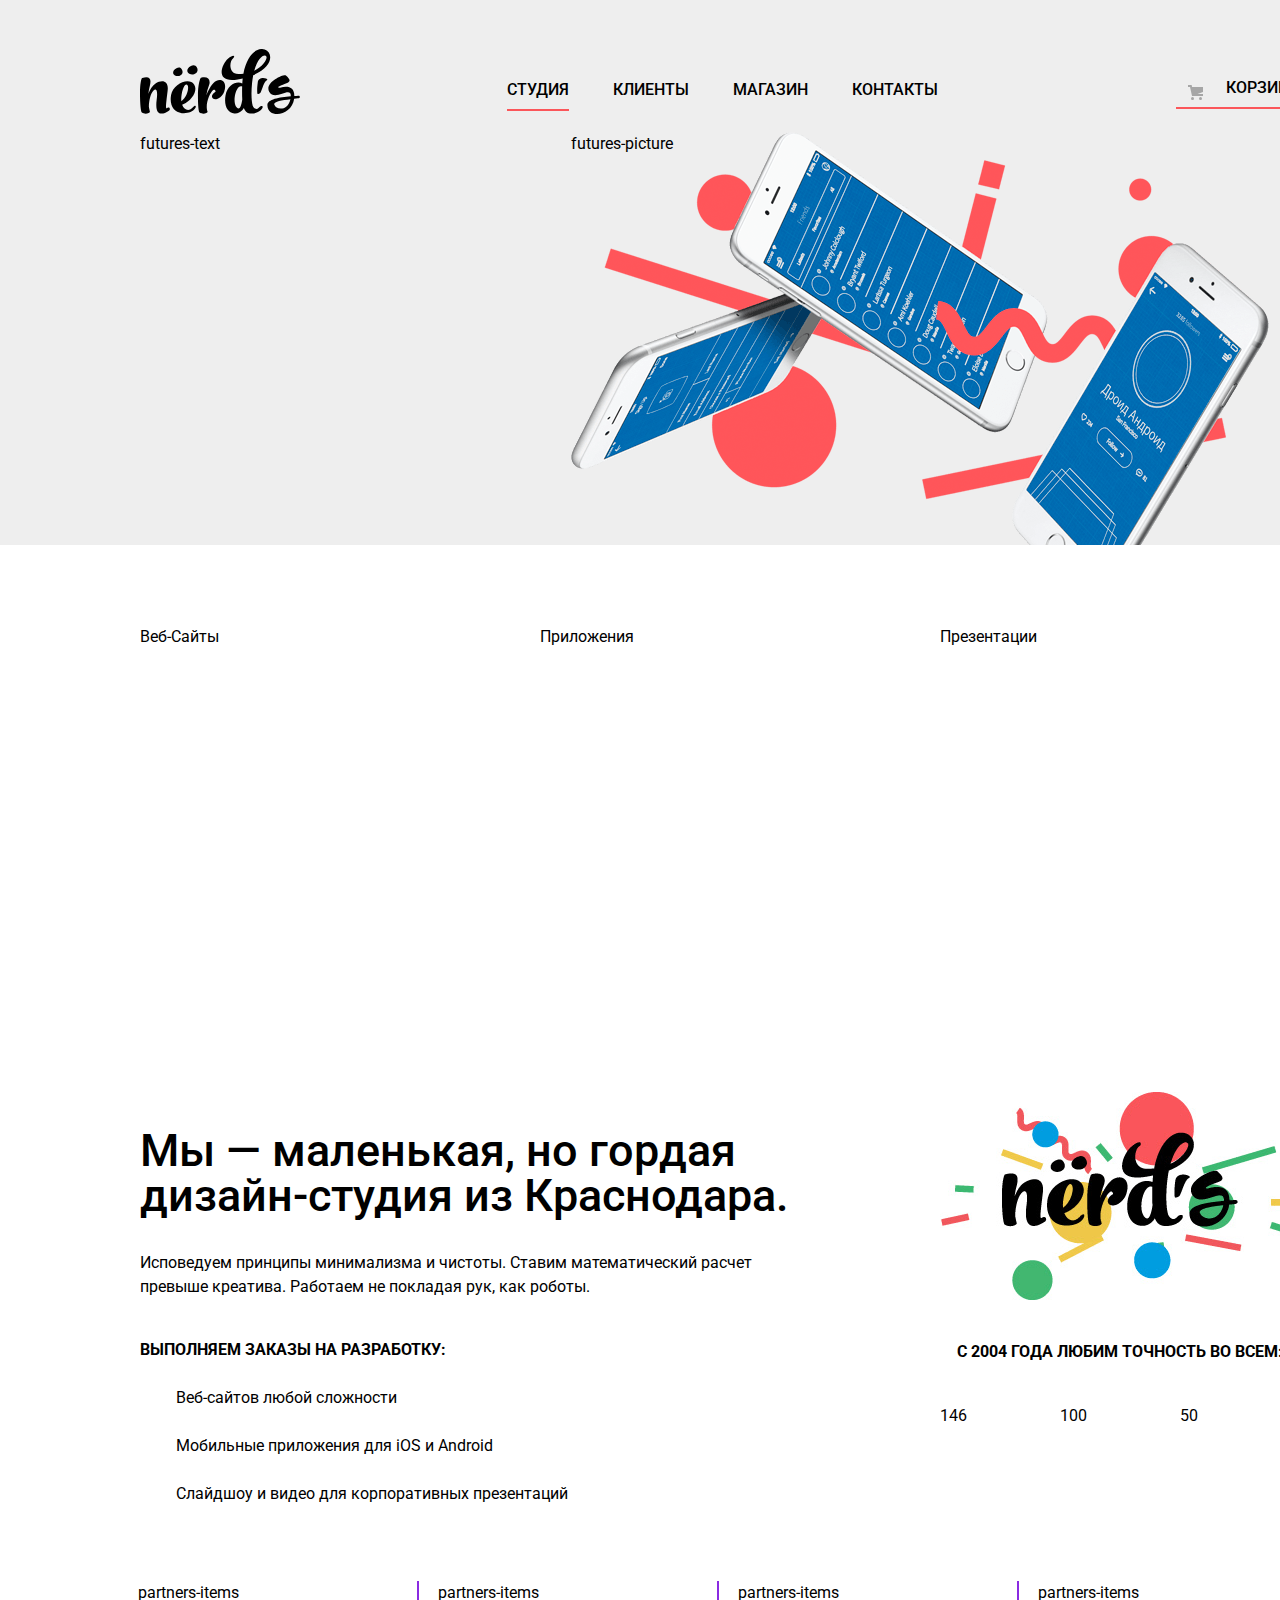
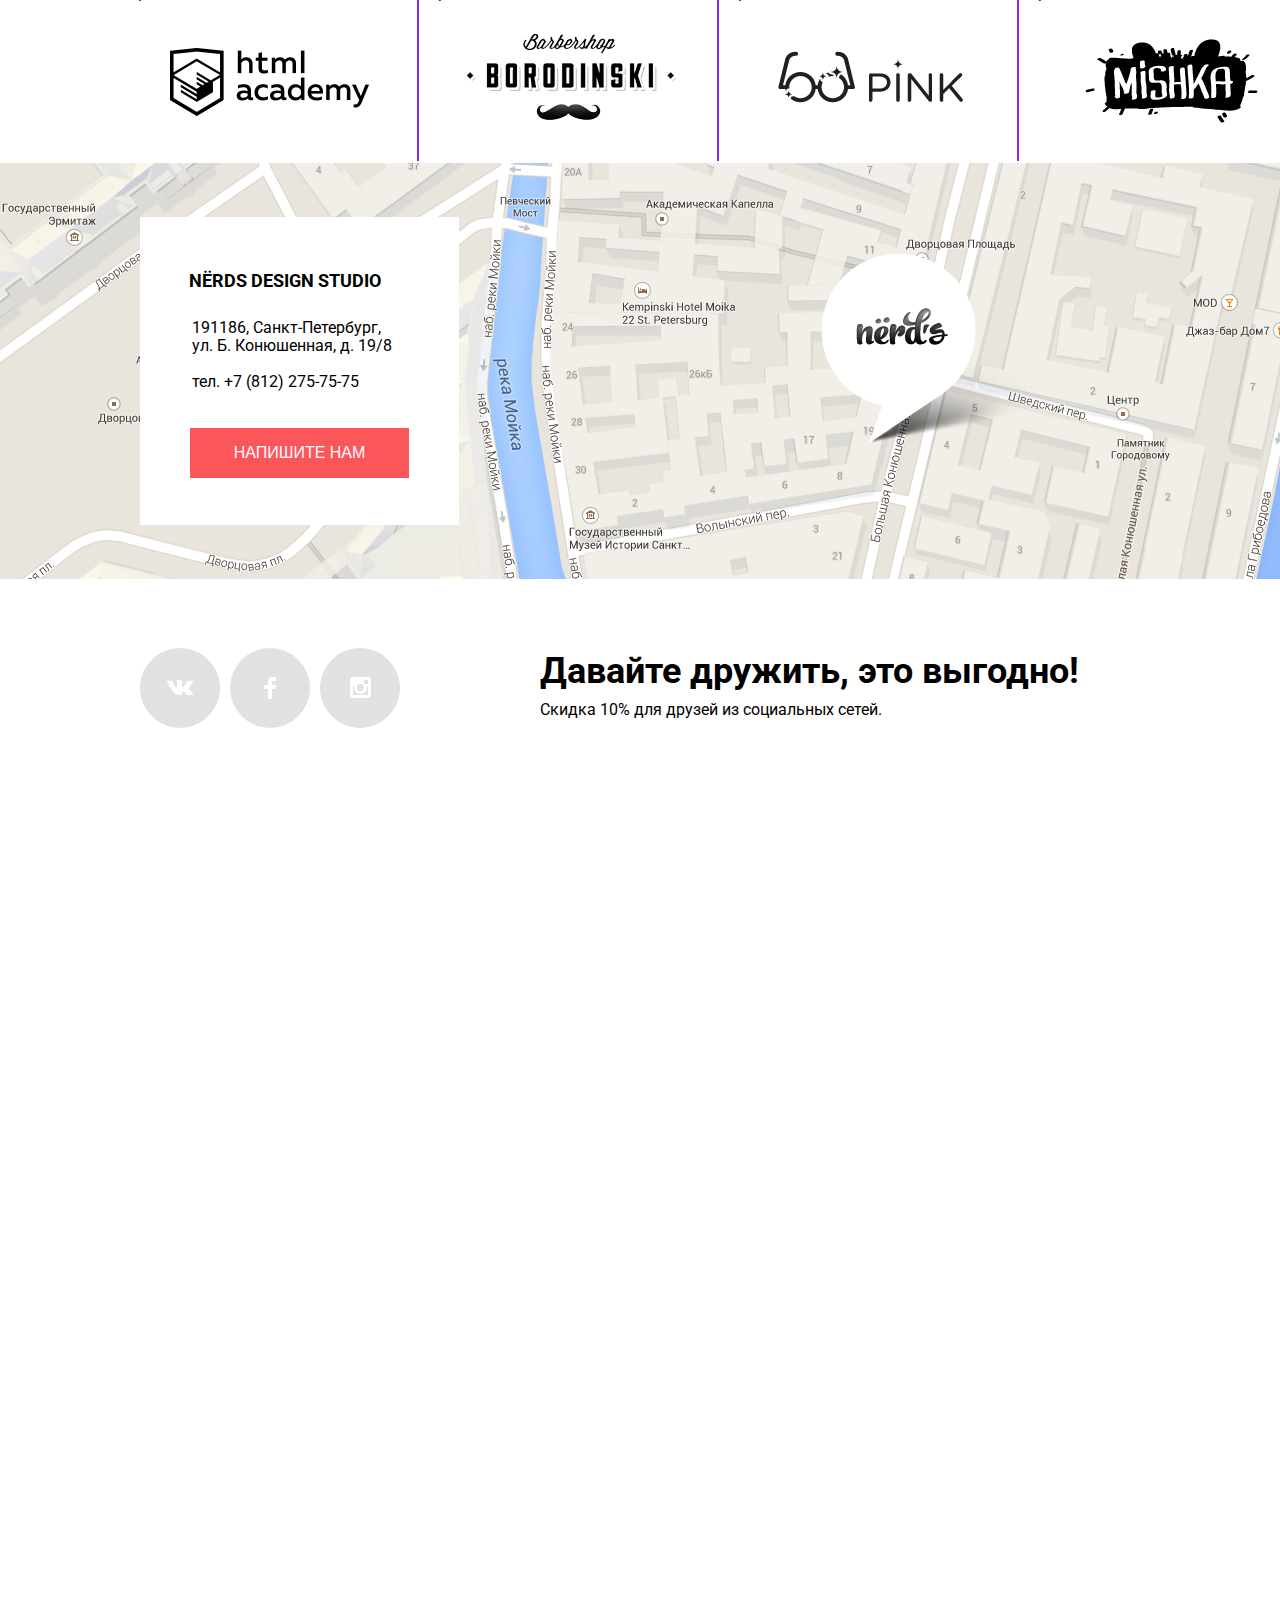
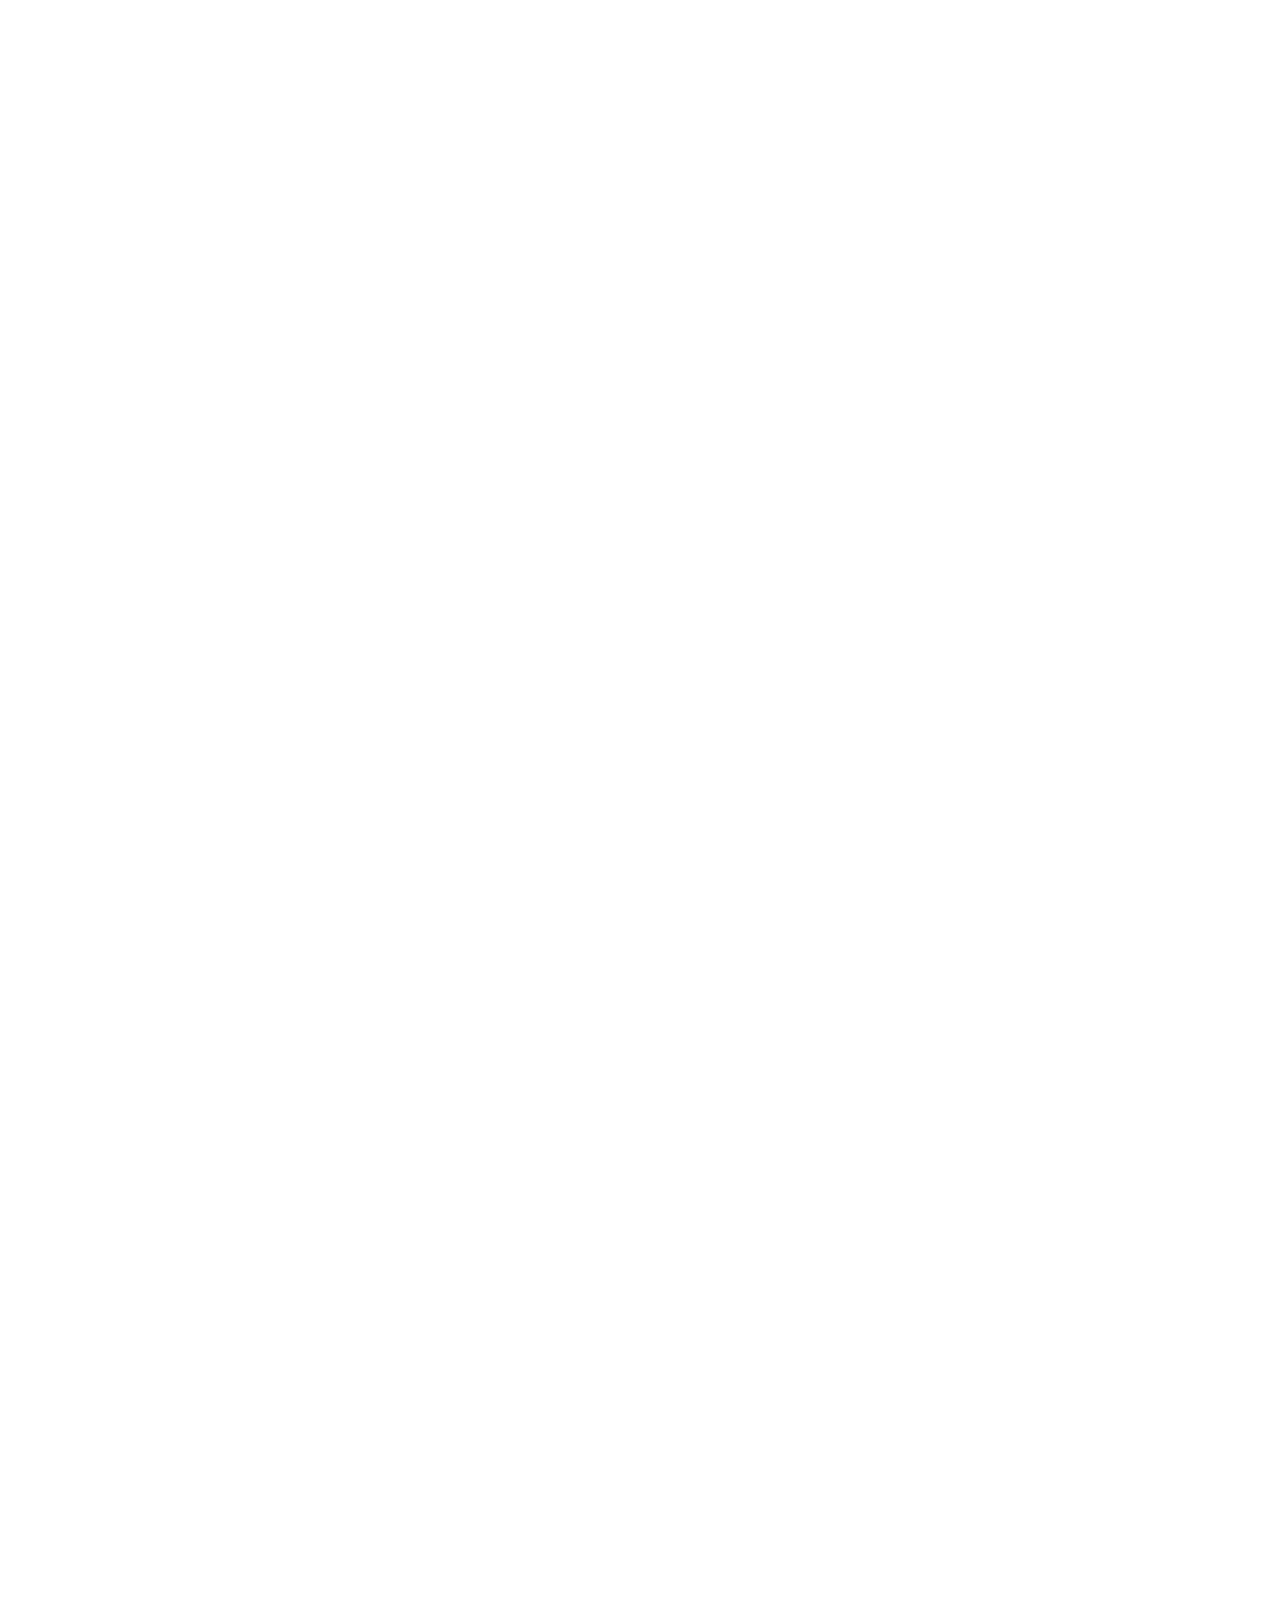
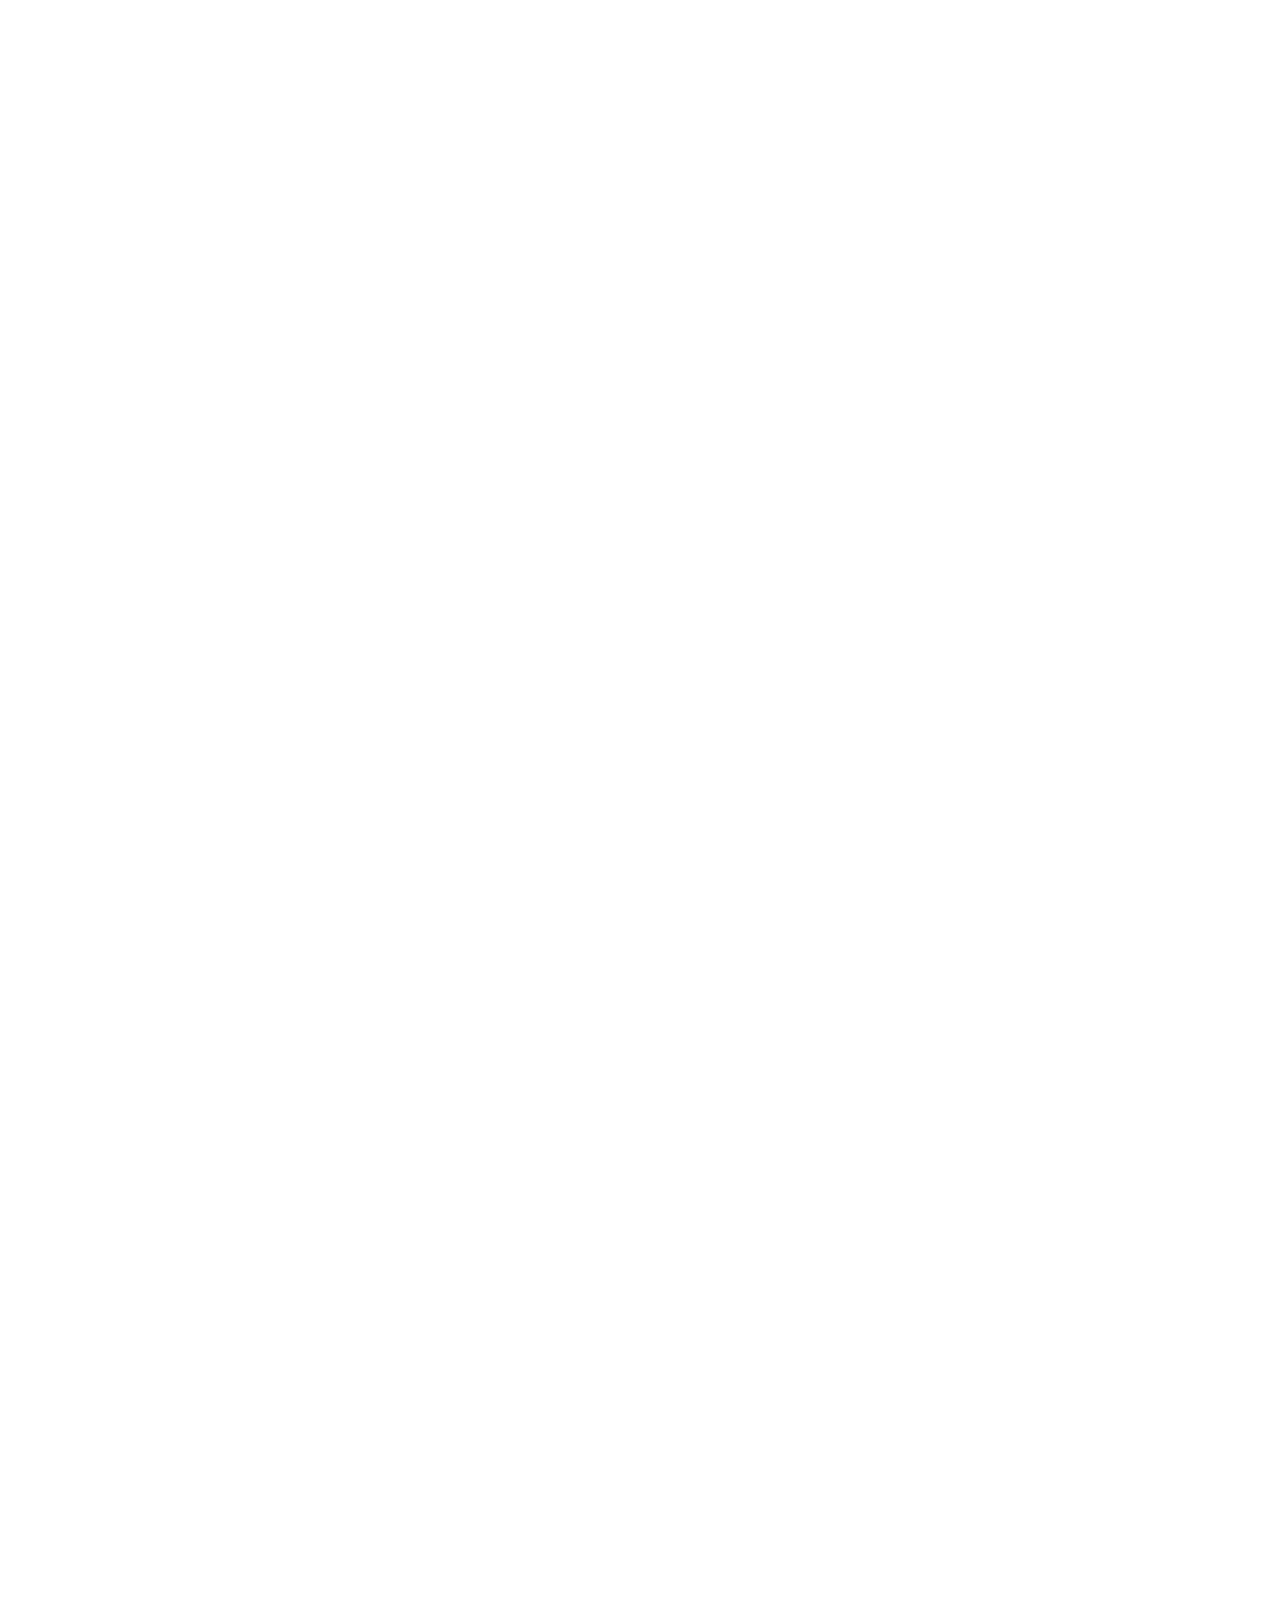
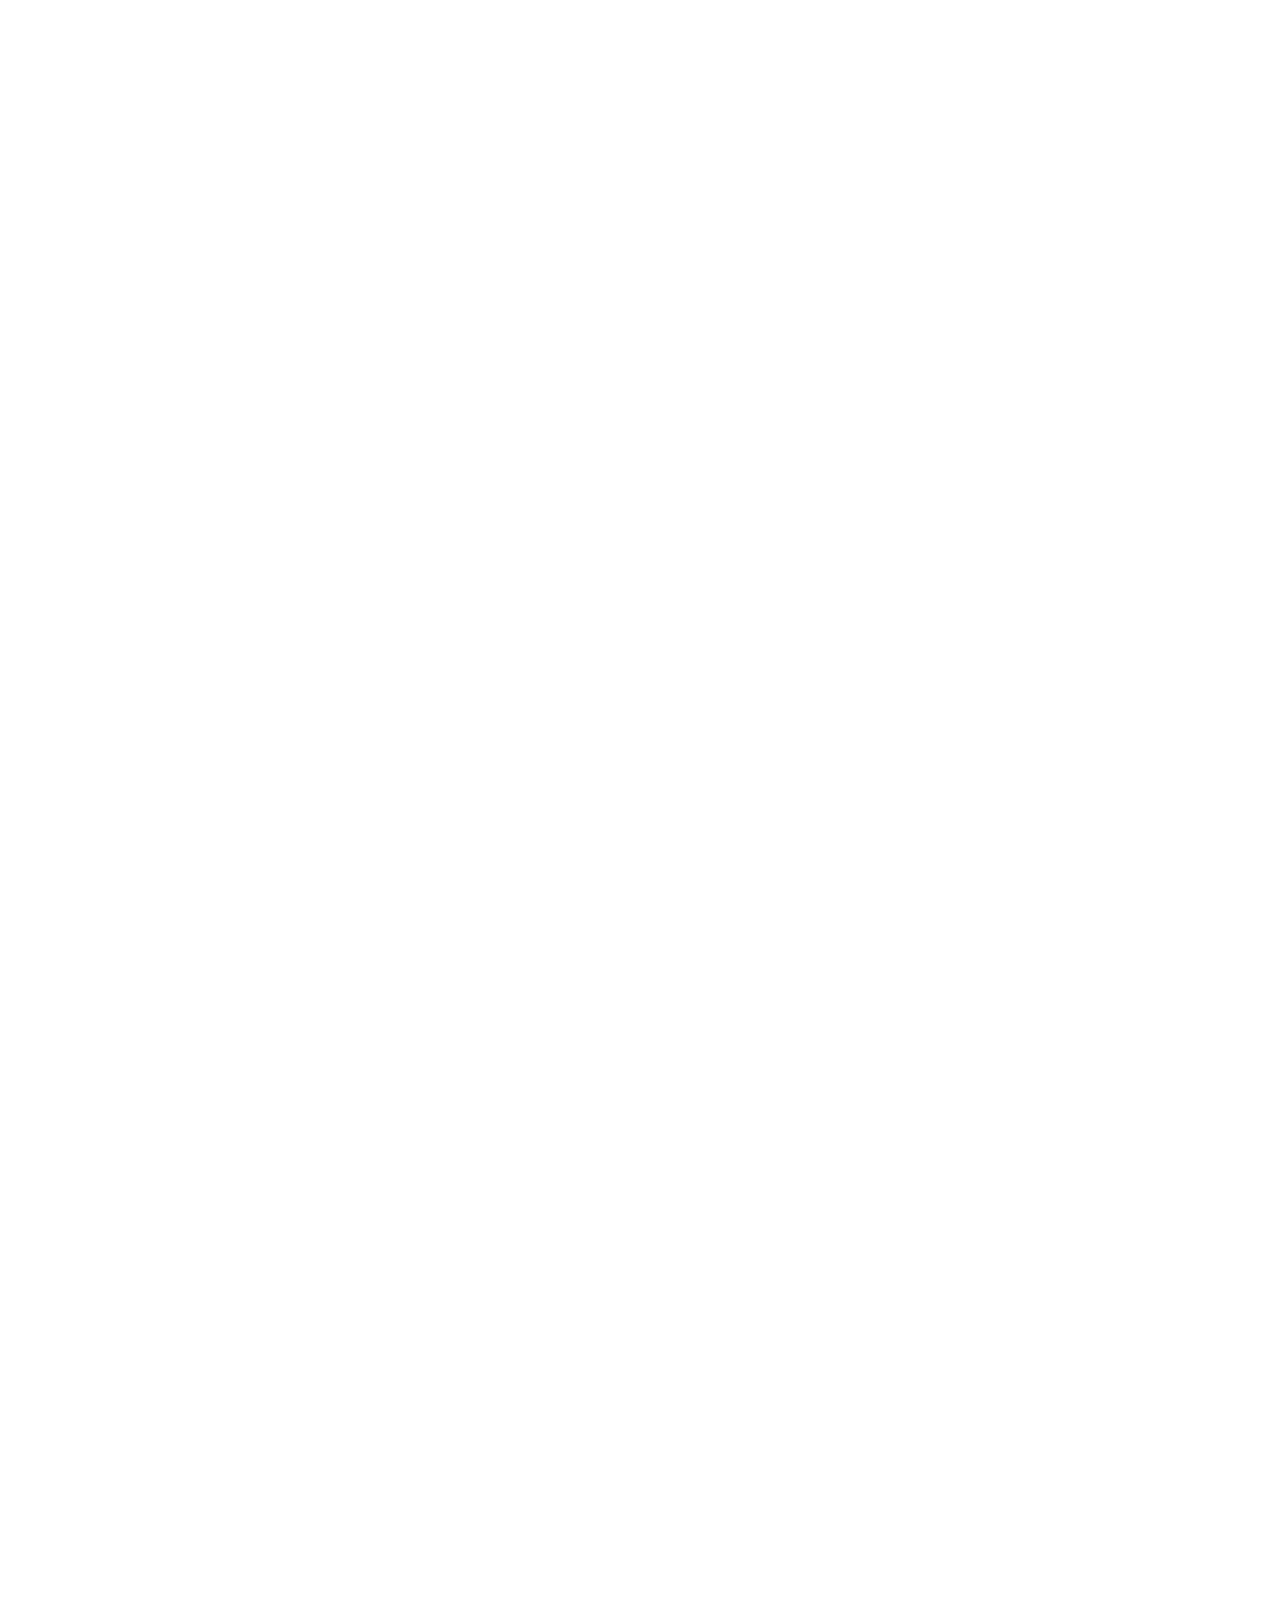
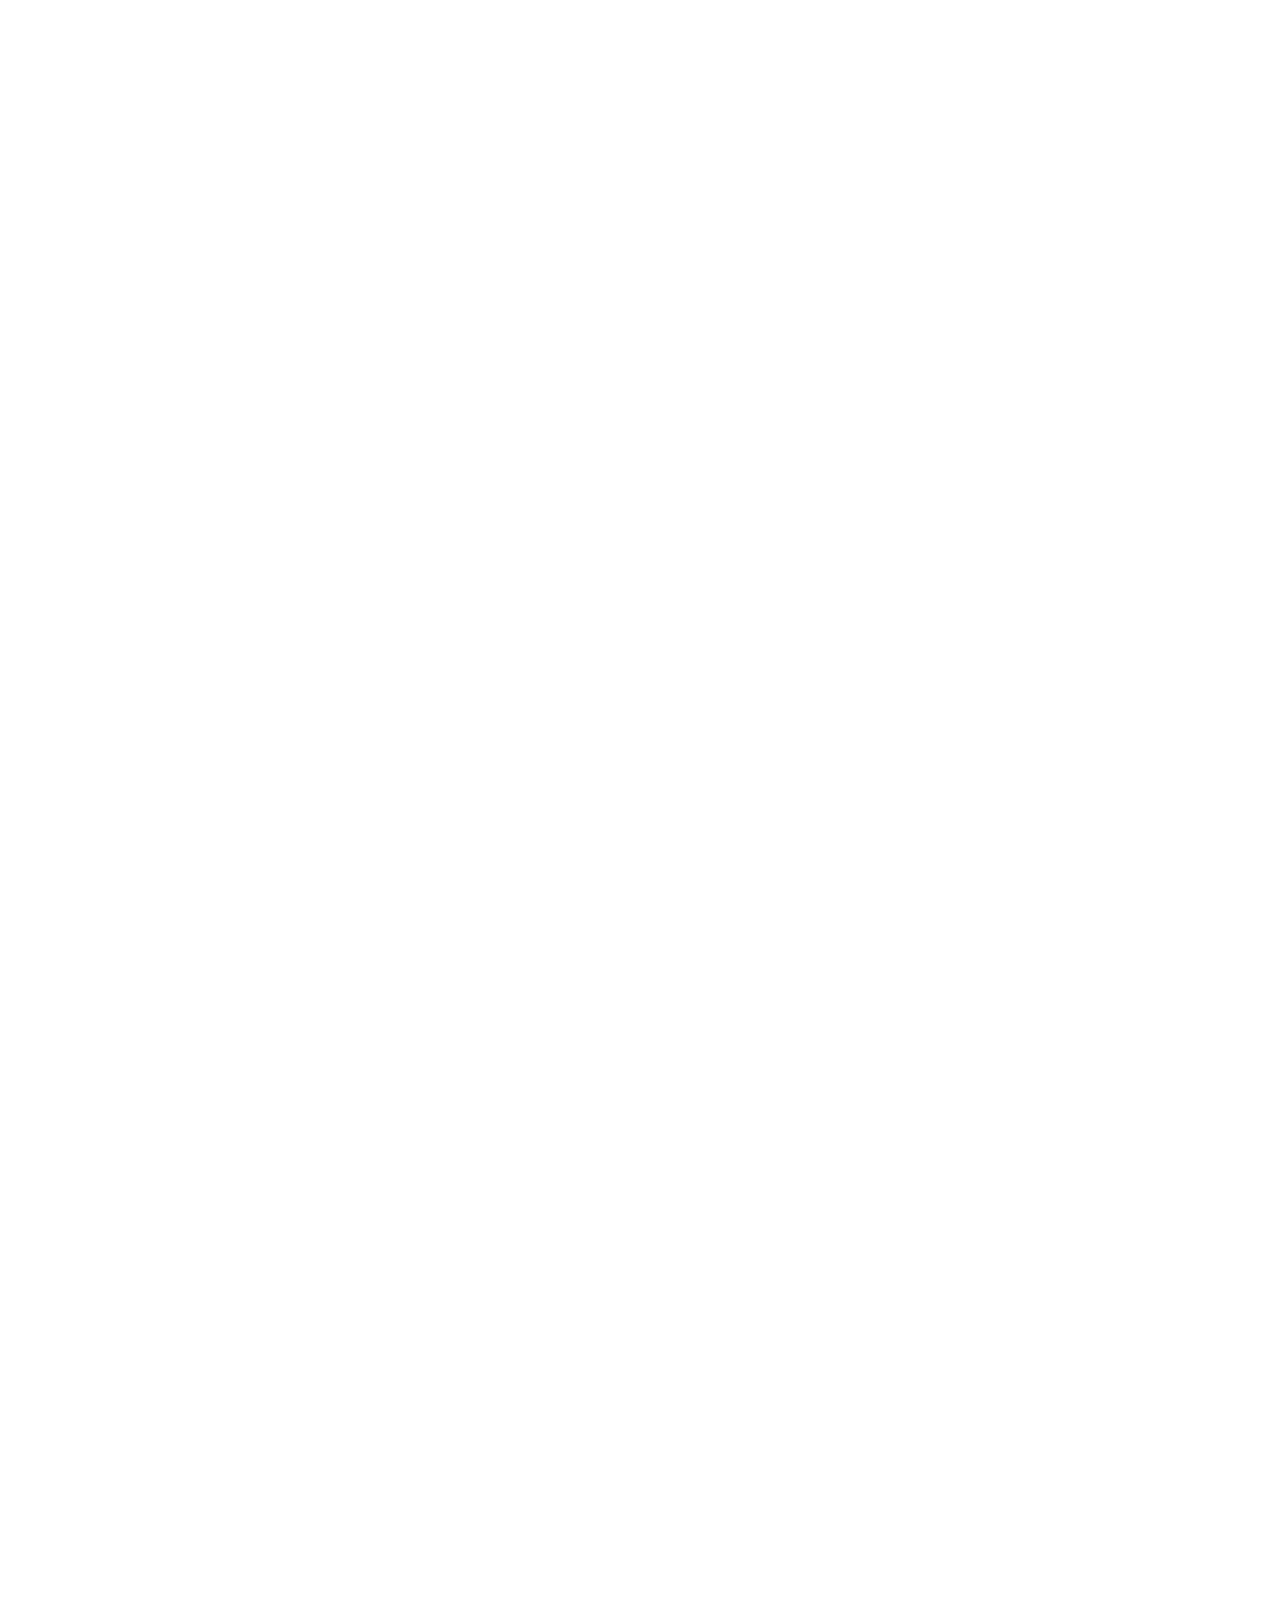
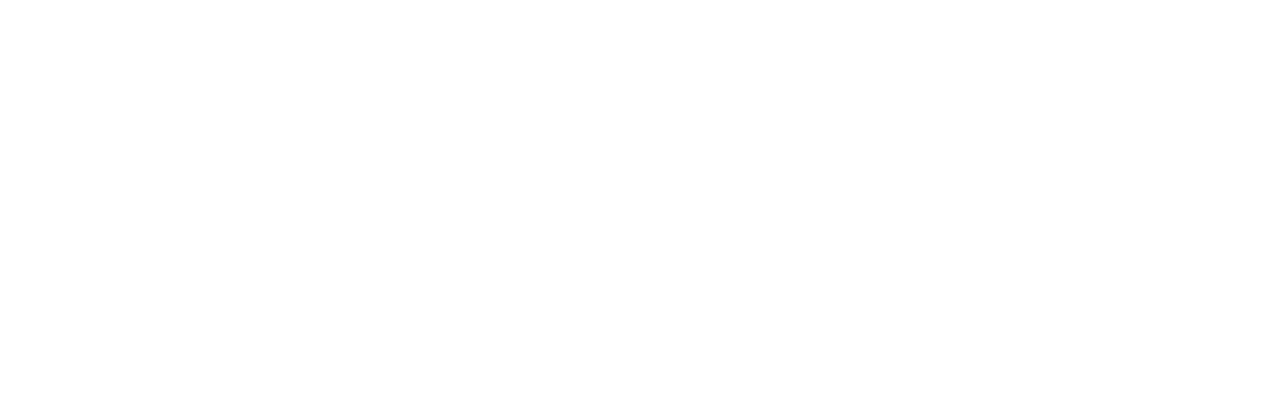
==== commit cbc274e7: "After Rename Index" ====
--- a/index-grid.html
+++ b/index-grid.html
@@ -5,16 +5,27 @@
     <title>HTML Academy: Нёрдс</title>
     <link href="https://fonts.googleapis.com/css?family=Roboto:400,500,700&amp;subset=cyrillic" rel="stylesheet">
     <link rel="stylesheet" href="css/normalize.css">
-    <link rel="stylesheet" href="css/ForGrid.css">
+    <link rel="stylesheet" href="css/style.css">
   </head>
   <body>
-    <header class="main-header">
-      <nav class="main-navigation" aria-label="Главное меню сайта">
-          <a class="main-header-logo">main-header-logo</a>
-          <ul class="site-navigation">site-navigation</ul>
-          <ul class="user-navigation">user-navigation user-navigationuser-navigation</ul>
-      </nav>
-    </header>
+      <header class="main-header">
+          <nav class="main-navigation" aria-label="Главное меню сайта">
+            <a class="main-header-logo" href="index.html">
+              <img src="img/nerds-logo.svg" width="160" height="65" alt="Логотип студии «Нёрдс»"><!--Размеры?-->
+            </a>
+            <ul class="site-navigation">
+              <li><a class="current-page" href="index.html">Студия</a></li>
+              <li><a href="#">Клиенты</a></li>
+              <li><a href="shop.html">Магазин</a></li>
+              <li><a href="#">Контакты</a></li>
+            </ul>
+            <ul class="user-navigation">
+                <li>
+                  <a class="cart-link current-page" href="#">Корзина</a>
+                </li>
+            </ul>
+          </nav>
+        </header>
     <main class="container">
       <section class="features">
         <div class="futures-text">futures-text</div>
@@ -76,40 +87,40 @@
       <div class="divider"></div>
     </main>
     <footer class="main-foter">
-      <section class="geography">
-        <h2 class="visually-hidden">Как нас найти, карта.</h2>
-        <!-- <img src="img/map.png" width="1440" height="416" alt="Карта"> -->
-        <div class="geography-address">
-          <h3 class="geography-address-header">NЁRDS DESIGN STUDIO</h3>
-          <p class="geography-address-text">191186, Санкт-Петербург,<br>
-           ул. Б. Конюшенная, д. 19/8<br><br>
-           тел. +7 (812) 275-75-75</p>
-          <!--Кнопка вызывает форму-->
-          <button type="button" class="button-letter" value="letter">Напишите нам</button>
-        </div>
-        <img class="map-marker" src="img/map-marker.png" width="231" height="190" alt="Нёрдс тут">
-      </section>
-      <div class="main-footer-social">
-        <h2 class="visually-hidden">Мы в социальных сетях</h2>
-        <ul class="footer-social-list">
-          <li class="footer-social-item"><a class="social-button" href="#">
-            <img src="img/vk-icon.svg" width="50" height="50" alt="Вконтакте">
-            <span class="visually-hidden">Вконтакте</span>
-          </a></li>
-          <li class="footer-social-item"><a class="social-button" href="#">
-            <img src="img/fb-icon.svg" width="50" height="50" alt="Фейсбук">
-            <span class="visually-hidden">Фейсбук</span>
-          </a></li>
-          <li class="footer-social-item"><a class="social-button" href="#">
-              <img src="img/insta-icon.svg" width="50" height="50" alt="Инстаграм">
-              <span class="visually-hidden">Инстаграм</span>
-          </a></li>
-        </ul>
-        <div class="main-footer-slogan">
-          <p class="main-footer-tagline">Давайте дружить, это выгодно!</p>
-          <p class="main-footer-text">Скидка 10% для друзей из социальных сетей.</p>
-        </div>
-      </div>  
-    </footer>
+        <section class="geography">
+          <h2 class="visually-hidden">Как нас найти, карта.</h2>
+          <!-- <img src="img/map.png" width="1440" height="416" alt="Карта"> -->
+          <div class="geography-address">
+            <h3 class="geography-address-header">NЁRDS DESIGN STUDIO</h3>
+            <p class="geography-address-text">191186, Санкт-Петербург,<br>
+             ул. Б. Конюшенная, д. 19/8<br><br>
+             тел. +7 (812) 275-75-75</p>
+            <!--Кнопка вызывает форму-->
+            <button type="button" class="button-letter" value="letter">Напишите нам</button>
+          </div>
+          <img class="map-marker" src="img/map-marker.png" width="231" height="190" alt="Нёрдс тут">
+        </section>
+        <div class="footer-social">
+          <h2 class="visually-hidden">Мы в социальных сетях</h2>
+          <ul>
+            <li><a class="social-button" href="#">
+              <span class="visually-hidden">Вконтакте</span>
+              <svg xmlns="http://www.w3.org/2000/svg" width="26" height="15" viewBox="0 0 26 15"><path fill="#FFF" d="M16.138 11.51c.956-.309 2.18 2.04 3.483 2.939.978.681 1.727.534 1.727.534l3.473-.05s1.815-.112.957-1.554c-.071-.12-.503-1.069-2.585-3.022-2.177-2.043-1.882-1.712.739-5.244 1.597-2.153 2.236-3.468 2.036-4.028-.192-.539-1.365-.399-1.365-.399L20.69.713c-.381.001-.704.119-.851.515-.003.004-.621 1.666-1.445 3.079-1.741 2.989-2.436 3.148-2.724 2.961-.661-.433-.494-1.737-.494-2.664 0-2.897.432-4.105-.846-4.417-.427-.104-.739-.172-1.828-.182-1.392-.021-2.574 0-3.244.329-.445.223-.786.712-.579.74.26.035.843.16 1.155.586.401.552.389 1.789.389 1.789s.229 3.411-.54 3.834c-.528.29-1.25-.302-2.803-3.016-.793-1.388-1.392-2.922-1.392-2.922s-.116-.285-.326-.441c-.25-.185-.6-.244-.6-.244L.848.684S.29.7.085.946c-.182.218-.015.668-.015.668s2.909 6.881 6.203 10.347c3.02 3.182 6.452 2.971 6.452 2.971h1.555s.469-.054.709-.312c.224-.24.214-.691.214-.691s-.031-2.109.935-2.419z"/></svg>
+            </a></li>
+            <li><a class="social-button" href="#">
+              <span class="visually-hidden">Фейсбук</span>
+              <svg xmlns="http://www.w3.org/2000/svg" width="12" height="22" viewBox="0 0 12 22"><path fill="#FFF" d="M12 4V0H8a4 4 0 0 0-4 4v4H0v4h4v10h4V12h4V8H8V4h4z"/></svg>
+            </a></li>
+            <li><a class="social-button" href="#">
+                <span class="visually-hidden">Инстаграм</span>
+                <svg xmlns="http://www.w3.org/2000/svg" width="21" height="21" viewBox="0 0 21 21"><path fill="#FFF" d="M18 0H3C1.35 0 0 1.35 0 3v15c0 1.65 1.35 3 3 3h15c1.65 0 3-1.35 3-3V3c0-1.65-1.35-3-3-3zm-7.5 7c1.93 0 3.5 1.57 3.5 3.5S12.43 14 10.5 14 7 12.43 7 10.5 8.57 7 10.5 7zM18 18H3V9h1.181A6.504 6.504 0 0 0 4 10.5a6.5 6.5 0 1 0 13 0 6.45 6.45 0 0 0-.181-1.5H18v9zm0-11h-4V3h4v4z"/></svg>
+            </a></li>
+          </ul>
+          <div class="main-footer-slogan">
+            <p class="main-footer-tagline">Давайте дружить, это выгодно!</p>
+            <p class="main-footer-text">Скидка 10% для друзей из социальных сетей.</p>
+          </div>
+        </div>  
+      </footer>
   </body>
 </html>--- a/css/style.css
+++ b/css/style.css
@@ -0,0 +1,1219 @@
+body {
+/* Временно для сетки */
+    /* background-image: url('../img/view/nerds-index.jpg'); */
+    /* background-image: url('../img/view/nerds-catalog.jpg'); */
+    background-size: 1440px auto;
+    background-repeat: no-repeat;
+    background-position: top center;
+    height: 10000px;
+  }
+.visually-hidden:not(:focus):not(:active),
+input[type="checkbox"].visually-hidden,
+input[type="radio"].visually-hidden {
+    position: absolute;
+    width: 1px;
+    height: 1px;
+    margin: -1px;
+    border: 0;
+    padding: 0;
+    white-space: nowrap;
+    clip-path: inset(100%);
+    clip: rect(0 0 0 0);
+    overflow: hidden;
+}
+header ul,
+main ul,
+footer ul {
+    list-style: none;
+}
+.main-header {
+    min-height: 132px;
+    width: 1440px;
+    margin: 0 auto;
+    background-color: #eeeeee;
+    /* background: rgba(234, 255, 45, 0.2);
+    box-shadow: inset 0 0 0 2px rgb(234, 255, 45); */
+}
+.main-navigation {
+    min-height: 65px;
+    display: flex;
+    flex-direction: row;
+    align-items: flex-end;
+}
+.site-navigation,
+.user-navigation {
+    margin: 0;
+    padding: 0;
+    list-style: none;
+    text-transform: uppercase;
+}
+.site-navigation a,
+.user-navigation a {
+    display: block;
+    /* vertical-align: middle; */
+    font-size: 16px;
+    line-height: 30px;
+    font-weight: 500;
+    color: #000000;
+    /* border: 1px solid magenta;
+    box-sizing: border-box; */
+    /* background-color: #eeeeee; */
+}
+.site-navigation a {
+    /* padding: 7px 22px; */
+    margin: 3px 22px;
+    padding-bottom: 4px;
+}
+.user-navigation a {
+    margin: 5px 20px;
+    padding-bottom: 4px;   
+}
+.main-header-logo {
+    width: 160px;
+    height: 65px;
+    margin-top: 49px;
+    margin-left: 140px; 
+    /* Временно для сетки */
+    /* border: 1px solid green;
+    box-sizing: border-box; */
+    /* background-image: url('../img/nerds-logo.svg'); */
+}
+.site-navigation {
+    display: flex;
+    flex-wrap: wrap;
+    width: 660px;
+    justify-content: flex-end;
+    padding-right: 0;
+    /* Временно для сетки */
+    min-height: 20px;
+/*     border: 1px solid green;
+    box-sizing: border-box; */
+}
+.user-navigation {
+    display: flex;
+    flex-wrap: wrap;
+    margin-left: auto;
+    padding-right: 120px;
+    list-style: none; 
+    /* Временно для сетки */
+    min-height: 20px;
+    /* border: 1px solid magenta;
+    box-sizing: border-box;
+    background: rgba(234, 255, 45, 0.2);
+    box-shadow: inset 0 0 0 2px rgb(234, 255, 45); */
+}
+.user-navigation .cart-link {
+    position: relative;
+    padding-left: 50px;
+    /* background: rgba(234, 255, 45, 0.2);
+    box-shadow: inset 0 0 0 2px rgb(234, 255, 45); */
+}
+.cart-link::before {
+    content: "";
+    position: absolute;
+    top: 12px;
+    left: 12px;
+    width: 16px;
+    height: 16px;
+    background-image: url("../img/cart-icon.svg");
+    background-repeat: no-repeat;
+    background-position: 0 0;
+    /* background-color: #ff0000; */
+  }
+.site-navigation a:hover,
+.user-navigation a:hover {
+   color: #fb565a;
+}
+.site-navigation a:active,
+.user-navigation a:active {
+    color: #bababa;
+}
+.current-page {
+    box-sizing: content-box; 
+    border: 2px solid #fb565a;
+    border-top-width: 0;
+    border-left-width: 0;
+    border-right-width: 0;
+}
+.container {
+    min-height: 132px;
+    width: 1440px;
+    margin: 0 auto;
+    /* border: 1px solid black;
+    box-sizing: border-box; */
+}
+.features {
+    margin: 0 0 20px 0;
+    padding: 0;
+    /* Временно для сетки */
+    min-height: 172px;
+    display: flex;
+    flex-direction: row;
+    /* border: 1px solid magenta;
+    box-sizing: border-box; */
+    background-color: #eeeeee;
+}
+.features-header {
+    font-size: 55px;
+    line-height: 55px;
+    font-weight: 500;
+}
+.futures-text {
+    margin: 0;
+    padding: 0;
+    margin-left: 140px;
+    min-height: 20px;
+    flex-grow: 1;
+    /* border: 1px solid green;
+    box-sizing: border-box;  */
+}
+.futures-picture {
+    width: 698px;
+    height: 413px;
+    min-height: 20px;
+    margin-left: auto;
+    margin-right: 171px;
+    /* border: 1px solid red;
+    box-sizing: border-box; */
+    background-image: url('../img/slide1.png');
+}
+.features-button {
+    font-size: 16px;
+    line-height: 18px;
+    font-weight: 500;
+    color: #ffffff;
+    text-transform: uppercase;
+    background-color: #fb565a;
+}
+.features-button:hover {
+    color: #ffffff;
+    background-color: #e74246;
+}
+.features-button:active {
+    color: #e07476;
+    background-color: #d7373b;
+}
+.products {
+    margin: 0;
+    padding: 0;
+    height: 487px;
+    /* border: 1px solid brown;
+    box-sizing: border-box; */
+}
+  .products-list {
+    display: flex;
+    flex-direction: row;
+    justify-content: flex-start;
+    margin: 0;
+    padding: 60px 0 0 140px;
+    min-height: 20px;
+    /* border: 1px solid greenyellow;
+    box-sizing: border-box; */
+    list-style: none;
+}
+  .products-list-item {
+    width: 300px;
+    height: 427px;
+    margin-right: 100px;
+    padding: 0;
+    min-height: 20px;
+    /* border: 1px solid green;
+    box-sizing: border-box; */
+}
+.products-list-item-header {
+    font-size: 24px;
+    line-height: 30px;
+    font-weight: 700;
+    text-transform: uppercase;    
+}
+.products-list-button1 {
+    font-size: 16px;
+    line-height: 18px;
+    font-weight: 500;
+    color: #ffffff;
+    text-transform: uppercase;
+    background-color: #fb565a;
+}
+.products-list-button1:hover {
+    color: #ffffff;
+    background-color: #e74246;
+}
+.products-list-button1:active {
+    color: #e07476;
+    background-color: #d7373b;
+}
+.products-list-button2 {
+    font-size: 16px;
+    line-height: 18px;
+    font-weight: 500;
+    color: #ffffff;
+    text-transform: uppercase;
+    background-color: #00ca74;
+}
+.products-list-button2:hover {
+    color: #ffffff;
+    background-color: #00bc6c;
+}
+.products-list-button2:active {
+    color: #4dc491;
+    background-color: #00aa62;
+}
+.products-list-button3 {
+    font-size: 16px;
+    line-height: 18px;
+    font-weight: 500;
+    color: #ffffff;
+    text-transform: uppercase;
+    background-color: #efc84a;
+}
+.products-list-button3:hover {
+    color: #ffffff;
+    background-color: #eab534;
+}
+.products-list-button3:active {
+    color: #edc265;
+    background-color: #e5a722;
+}
+.divider {
+    margin-left: 140px;
+    padding: 0;
+    height: 2px;
+    width: 1160px;
+  /*   border: 1px solid brown;
+    box-sizing: border-box; */
+}
+.about-nerds {
+    display: flex;
+    flex-direction: row;
+    margin: 40px 0 0 0;
+    padding: 0 0 0 140px;
+    height: 487px;
+    /* border: 1px solid greenyellow;
+    box-sizing: border-box; */
+}
+  .about-nerds-left {
+    width: 680px;
+    height: 483px;
+    margin: 0 120px 0 0;
+    padding: 0;
+    /* border: 1px solid green;
+    box-sizing: border-box; */
+}
+  .about-nerds-right {
+    width: 400px;
+    height: 483px;
+    margin: 0;
+    padding: 0;
+    /* border: 1px solid green;
+    box-sizing: border-box; */
+}
+.about-nerds-header {
+    margin: 36px 0 0 0;
+    padding: 0;
+    min-height: 20px;
+    font-size: 45px;
+    line-height: 45px;
+    font-weight: 500; 
+}
+.about-nerds-text {
+    margin: 33px 0 0 0;
+    padding: 0;
+    font-size: 16px;
+    line-height: 24px;
+    font-weight: 400;
+    min-height: 10px;
+}
+.about-nerds-products {
+    margin: 39px 0 0 0;
+    padding: 0;
+    font-size: 16px;
+    line-height: 24px;
+    font-weight: 700;
+    text-transform: uppercase;  
+}
+.about-nerds-products-list {
+    /* Для MS IE EDGE */
+    margin: 24px 0 0 36px;
+    /* Для Chrome */
+    /* margin: 26px 0 0 36px; */
+    padding: 0;
+    font-size: 16px;
+    line-height: 24px;
+    font-weight: 400;
+    min-height: 10px;
+    list-style: none;
+  /*   border: 1px solid green;
+    box-sizing: border-box; */
+}
+.about-nerds-products-item {
+    font-size: 16px;
+    line-height: 24px;
+    font-weight: 400;
+}
+.about-nerds-features-logo {
+    margin: 0;
+    padding: 0;
+}
+.about-nerds-features {
+    margin: 33px 0 0 17px;
+    padding: 0;
+    font-size: 16px;
+    line-height: 24px;
+    font-weight: 700;
+    text-transform: uppercase;
+}
+.about-nerds-features-list {
+    display: flex;
+    flex-direction: row;
+    margin: 0;
+    padding: 0;
+    min-height: 10px;
+    list-style: none; 
+    /* border: 1px solid green;
+    box-sizing: border-box; */
+}
+.about-nerds-features-item {
+    margin: 40px 10px 0 0;
+    padding: 0;
+    width: 110px;
+    height: 120px;
+    /* border: 1px solid green;
+    box-sizing: border-box; */
+}
+.about-nerds-features-value {
+    font-size: 45px;
+    line-height: 10px;
+    font-weight: 700;
+}
+.about-nerds-features-persent {
+    font-size: 45px;
+    line-height: 10px;
+    font-weight: 700;
+}
+.partners {
+    margin: 0;
+    padding: 0;
+    height: 180px;
+    /* border: 1px solid orange;
+    box-sizing: border-box; */
+}
+  .partners-list {
+    display: flex;
+    flex-direction: row;
+    margin: 0 0 0 138px;
+    padding: 0;
+    min-width: 30px;
+    min-height: 20px;
+    list-style: none;
+    /* border: 1px solid blueviolet;
+    box-sizing: border-box; */
+}
+.partners-items {
+    width: 260px;
+    height: 180px;
+    margin: 0 19px 0 0;
+    padding: 0;
+    min-height: 20px;
+    /* border: 1px solid blueviolet;
+    box-sizing: border-box; */
+}
+.partners-items-separator {
+    width: 2px;
+    margin: 0 19px 0 0;
+    padding: 0;
+    min-height: 14px;
+    border: 1px solid blueviolet;
+    box-sizing: border-box;
+}
+.partners-logo1{
+    margin: 43px 0 0 32px;
+    padding: 0;
+    min-height: 20px;
+}
+.partners-logo2{
+    margin: 29px 0 0 29px;
+    padding: 0;
+    min-height: 20px;
+}
+.partners-logo3{
+    margin: 46px 0 0 40px;
+    padding: 0;
+    min-height: 20px;
+}
+.partners-logo4{
+    margin: 34px 0 0 47px;
+    padding: 0;
+    min-height: 20px;
+}
+.main-foter {
+    width: 1440px;
+    min-height: 713px;
+    margin: 0 auto;
+    padding: 0;
+    /* border: 1px solid blueviolet;
+    box-sizing: border-box; */
+}
+.geography{
+    display: flex;
+    flex-direction: row;
+    width: 1440px;
+    height: 416px;
+    margin: 0;
+    padding: 0;
+    background-image: url('../img/map.png');
+    /* border: 1px solid rgb(83, 43, 226);
+    box-sizing: border-box;   */
+}
+.geography-address {
+    display: flex;
+    flex-direction: column;
+    width: 319px;
+    height: 308px;
+    margin: 54px 0 0 140px;
+    padding: 0;
+    background-color: white;
+    /* border: 1px solid rgb(58, 226, 43);
+    box-sizing: border-box; */  
+}  
+.geography-address-header {
+    margin: 49px 0 0 49px;
+    padding: 0;
+    font-size: 18px;
+    line-height: 30px;
+    font-weight: 700;
+  /*   border: 1px solid rgb(226, 43, 67);
+    box-sizing: border-box; */
+}
+.geography-address-text {
+    margin: 0;
+    padding: 23px 0 0 52px;
+    font-size: 16px;
+    line-height: 18px;
+    font-weight: 400;
+    text-decoration: none;
+    /* border: 1px solid rgb(226, 43, 67);
+    box-sizing: border-box; */
+}
+.button-letter {
+    width: 219px;
+    height: 50px;
+    margin: 37px 0 0 50px;
+    padding: 0;
+    font-size: 16px;
+    line-height: 18px;
+    font-weight: 500;
+    color: #ffffff;
+    text-transform: uppercase;
+    background-color: #fb565a;
+    border: 0;
+    outline: none;
+}
+.button-letter:hover {
+    background-color: #e74246;
+    border: 3px solid #e74246;
+}
+.button-letter:active {
+    color: #df5f62;
+    background-color: #d7373b;
+    border-top: 3px solid #c13135;
+}
+.map-marker {
+    margin: 90px 0 0 362px;
+    padding: 0;
+    min-height: 140px;
+    /* border: 1px solid rgb(226, 43, 67);
+    box-sizing: border-box; */  
+}
+.footer-social {
+    display: flex;
+    flex-direction: row;
+    width: 1440px;
+    height: 217px;
+    margin: 0 auto;
+    padding: 0;
+    /* border: 1px solid rgb(83, 43, 226);
+    box-sizing: border-box; */
+}
+.footer-social ul {
+    display: flex;
+    flex-wrap: wrap;
+    justify-content: space-between;
+    align-items: center;
+    width: 260px;
+    list-style: none;
+    margin: 0 auto;
+    padding: 0;
+}
+.social-button {
+    display: flex;
+    align-items: center;
+    justify-content: center;
+    width: 80px;
+    height: 80px;
+    border-radius: 50%;
+    background-color: #e1e1e1;
+}
+.social-button:hover {
+    color: #ffffff;
+    background-color: #e74246;
+}
+.social-button:active {
+    color: #e37376;
+    background-color: #d7373b;
+}
+.social-button:active path {
+  fill: #e37376;
+}
+
+.main-footer-slogan {
+    display: flex;
+    flex-direction: column;
+    justify-content: flex-start;
+    width: 900px;
+    height: 217px;
+    margin: 0;
+    padding: 0;
+   /*  border: 1px solid rgb(43, 226, 171);
+    box-sizing: border-box; */
+}
+.main-footer-tagline {
+    margin: 74px 0 0 0;
+    padding: 0;
+    font-size: 36px;
+    line-height: 36px;
+    font-weight: 700;
+   /*  border: 1px solid rgb(43, 226, 171);
+    box-sizing: border-box; */  
+}
+.main-footer-text {
+    margin: 10px 0 0 0;
+    padding: 0;
+    font-size: 16px;
+    line-height: 22px;
+    font-weight: 400;
+    /* border: 1px solid rgb(43, 226, 171);
+    box-sizing: border-box; */
+}
+.form-header {
+    font-size: 45px;
+    line-height: 45px;
+    font-weight: 500;
+}
+.form-label {
+    font-size: 16px;
+    line-height: 18px;
+    font-weight: 700;   
+}
+::-webkit-input-placeholder { /* Chrome/Opera/Safari */
+    font-size: 16px;
+    line-height: 18px;
+    font-weight: 400; 
+    color: #444444;
+}
+::-moz-placeholder { /* Firefox 19+ */
+    font-size: 16px;
+    line-height: 18px;
+    font-weight: 400; 
+    color: #444444;
+}
+:-ms-input-placeholder { /* IE 10+ */
+    font-size: 16px;
+    line-height: 18px;
+    font-weight: 400; 
+    color: #444444;
+}
+:-moz-placeholder { /* Firefox 18- */
+    font-size: 16px;
+    line-height: 18px;
+    font-weight: 400; 
+    color: #444444;
+}
+.message-form-botton {
+    font-size: 16px;
+    line-height: 18px;
+    font-weight: 500;
+    color: #ffffff;
+    text-transform: uppercase;
+    background-color: #fb565a;
+}
+.shop-header {
+    width: 1440px;
+    min-height: 222px;
+    background-color: #eeeeee;
+    text-align: center;
+    /* border: 1px solid rgb(43, 226, 171);
+    box-sizing: border-box; */
+}
+.shop-header h1 {
+    display: inline-block;
+    margin: 60px 140px 105px 140px;
+    font-size: 55px;
+    line-height: 55px;
+    font-weight: 500;
+    /* text-align: center; */
+}
+.shop-main {
+    margin: 0;
+    padding: 0;
+    min-height: 70px;
+    display: flex;
+    flex-direction: row;
+    justify-content: flex-start;
+    /* box-sizing: border-box;
+    border: 1px solid rgb(15, 15, 15); */
+}
+.filters-cost {
+    width: 260px;
+    min-height: 270px;
+    margin: 0 0 0 140px;
+    padding: 58px 0 0 0;
+    /* border: 1px solid rgb(147, 226, 43);
+    box-sizing: border-box; */
+}
+/* ******************* Форма *************** */
+/* ***************** Чекбоксы И Радио кнопки ********* */
+.filter-radio {
+    margin-top: 55px;
+}
+.filter-check-box {
+    margin-top: 25px;
+}
+.filter-radio,
+.filter-check-box {
+    padding: 0;
+    border: none;
+}
+.filter-radio legend,
+.filter-check-box legend {
+    margin: 0 0 16px 0;
+    padding: 0;
+    font-size: 18px;
+    line-height: 30px;
+    font-weight: 700;
+    text-transform: uppercase;
+} 
+.filter ul {
+    padding: 0;
+    margin: 0;
+    
+    list-style: none;
+    line-height: 20px;
+}
+.filter-option {
+    margin-bottom: 20px;
+    padding-left: 36px;
+    /* background: rgba(0, 128, 0, 0.2);
+    box-shadow: 0 0 0 3px green; */
+  }
+  .filter-option label {
+    position: relative;
+  
+    display: block;
+  
+    cursor: pointer;
+    /* user-select: none; */
+  }
+  .filter-input-checkbox + label::before {
+    content: "";
+    position: absolute;
+    left: -42px; /* Координаты чекбоксов */
+    top: -2px;
+
+    width: 16px;
+    height: 16px;
+
+    /* border: 2px solid #000000; */
+    background-color: white;
+    background-image: url('../img/checkbox-off.svg');
+    background-repeat: no-repeat;
+    background-position: 0 0;
+}
+.filter-input-checkbox:checked + label::after {
+    content: "";
+  
+    position: absolute;
+    left: -40px; /* Координаты чекбоксов */
+    top: -2px;
+
+    width: 16px;
+    height: 16px;
+    
+    background-color: white;
+    background-image: url('../img/checkbox-on.svg');
+    background-repeat: no-repeat;
+    background-position: 0 0;
+  }
+  .filter-input-radio + label::before {
+    content: "";
+  
+    position: absolute;
+    left: -38px; /* Координаты радиокнопок */
+    top: -2px;
+    width: 22px;
+    height: 22px;
+    
+    border: 2px solid #000000;
+    border-radius: 50%;
+  }
+  .filter-input-radio:checked + label::after {
+    content: "";
+  
+    position: absolute;
+    top: 7px;
+    left: -29px;
+
+    width: 8px;
+    height: 8px;
+  
+    background-color: #000000;
+    border-radius: 50%;
+  }
+  .filter-input:disabled + label {
+    color: #000000;
+  
+    opacity: 0.5;
+  }
+/* ***************** Конец Чекбоксы т Радио кнопки ********* */
+.filter-button {
+    border: 0;
+    outline: none;
+    margin: 0;
+    padding: 0;
+    margin-top: 31px;
+    width: 260px;
+    min-height: 50px;
+    
+    font-size: 16px;
+    line-height: 18px;
+    font-weight: 700;
+    color: #000000;
+    text-transform: uppercase;
+    background-color: #eeeeee;
+    border-radius: 3px;
+    border: 3px solid #eeeeee;
+    box-sizing: border-box;
+}
+.filter-button:hover {
+    background-color: #dfdfdf;
+    border: 3px solid #dfdfdf;
+}
+.filter-button:active {
+    color: #959595;
+    background-color: #d5d5d5;
+    border-top: 3px solid #bfbfbf;
+}
+.filter-item {
+    margin: 0;
+    padding: 0;
+
+    border: none;
+}
+.range-filter {
+    width: 260px;
+    margin-top: 53px;
+}
+.filter-item legend {
+    font-size: 18px;
+    line-height: 24px;
+    text-transform: uppercase;
+    font-weight: 700;
+}
+.range-controls {
+    position: relative;
+
+    height: 41px;
+    margin-bottom: 15px;
+    padding-top: 39px;
+    padding-right: 20px;
+    padding-left: 20px;
+    
+    background-color: #f1f1f1;
+    
+    border-radius: 5px
+}
+.range-controls .scale {
+height: 2px;
+
+background: #d7dcde;
+}
+.range-controls .bar {
+    width: 70%;
+    height: 2px;
+
+    background: #00ca74;
+}
+.range-controls .toggle {
+    position: absolute;
+    top: 31px;
+    left: 0;
+
+    width: 4px;
+    height: 4px;
+    padding: 0;
+  
+    border: 8px solid #ffffff;
+    background-color: #ababab;
+    box-shadow: 0 2px 1px 0 #cfcfcf;
+    border-radius: 50%;
+    cursor: pointer;
+}
+/* ************ Управление движками ************ */
+.range-controls .toggle-min {
+    left: 20px;
+}  
+.range-controls .toggle-max {
+    left: 160px;
+}
+/* ************ Управление движками ************ */
+.price-controls {
+    font-size: 0;
+}
+.price-controls label {
+    display: inline-block;
+    width: 50%;
+
+    font-size: 16px;
+    text-transform: uppercase;
+}
+.price-controls input {
+    width: 60px;
+    padding: 8px 10px;
+    margin-left: 10px;
+
+    font-family: Roboto, Arial, sans-serif;
+    font-size: 16px;
+    text-align: center;
+    color: #283136;
+
+    border: none;
+    border-radius: 5px;
+    background: #f1f1f1;
+}
+.max-price {
+    text-align: right;
+}
+/* ****************** Диапазон цен ************** */
+.form-filter fieldset {
+    border: none;
+}
+.form-filter-cost label {
+    font-size: 16px;
+    line-height: 22px;
+    font-weight: 400;
+    text-transform: uppercase;
+}
+.form-filter legend {
+    font-size: 18px;
+    line-height: 30px;
+    font-weight: 700;
+}
+.form-filter ul {
+    font-size: 16px;
+    line-height: 20px;
+    font-weight: 400;
+    list-style: none;
+}
+/* ******************* Форма *************** */
+.sorting-catalog {
+    display: flex;
+    flex-direction: column;
+    justify-content: flex-start;
+    width: 760px;
+    /* ********* Временно ****** */
+    /* min-height: 70px; */
+    /* height: 2217px; */
+ /* ********* Временно ****** */
+    margin: 0 0 0 140px;
+    padding: 0;
+/*     border: 1px solid rgb(125, 226, 43);
+    box-sizing: border-box; */
+}
+/* *************** Сортировка ************** */
+.sorting-order {
+    display: flex;
+    flex-direction: row;
+    justify-content: flex-end;
+    min-height: 133px;
+    margin: 0;
+    padding: 0;
+    /* border: 1px solid rgb(76, 43, 226);
+    box-sizing: border-box; */
+}
+.sorting-ascend {
+
+    width: 45px;
+    margin: 0;
+    padding: 0;
+    min-height: 133px;
+    display: flex;
+    flex-direction: row;
+    justify-content: flex-end;
+    align-items: center; 
+    /* border: 1px solid rgb(226, 43, 89);
+    box-sizing: border-box; */
+}
+.items-ascend {
+    padding: 0;
+    margin: 0 1px 0 17px;
+    color: #ededed;
+}
+.items-ascend path {
+    fill: #ededed;
+}
+.items-ascend:hover path {
+    fill: #a6a6a6;
+}
+.items-ascend:active path {
+    fill: #231f20;
+}
+.sort-fields {
+    display: flex;
+    flex-direction: row;
+    justify-content: flex-end;
+    align-items: center;
+    margin: 0 40px 0 0;
+    padding: 0;
+    border: 1px solid rgb(226, 43, 89);
+    box-sizing: border-box;
+    border: none;
+}
+.sort-fields h2 {
+    font-size: 18px;
+    line-height: 18px;
+    font-weight: 700;
+    text-transform: uppercase;
+    margin: 0 21px 0 0;
+    padding: 0;
+    /* border: 1px solid rgb(116, 226, 43);
+    box-sizing: border-box; */
+}
+.sort-fields ul {
+    margin: 0;
+    padding: 0;
+    align-self: flex-end;
+    display: flex;
+    flex-direction: row;
+    justify-content: flex-end;
+    align-items: center;
+
+    width: 520px;
+    min-height: 127px;
+    /* border: 1px solid rgb(226, 43, 89);
+    box-sizing: border-box; */
+}
+.sorting-field {
+    margin: 0 3px 0 23px;
+    padding: 0;
+    font-size: 14px;
+    line-height: 18px;
+    font-weight: 400;
+    text-transform: uppercase;
+    color: #b2b2b2;
+}
+.sorting-field:hover {
+    color: #a6a6a6;
+}
+.sorting-field:active {
+    color: #231f20;
+}
+/* *************** Сортировка ************** */
+.catalog {
+    margin: 0;
+    padding: 0;
+    /* border: 1px solid rgb(101, 226, 43);
+    box-sizing: border-box; */
+}
+.catalog-list {
+    min-height: 1915px;
+    display: flex;
+    flex-wrap: wrap;
+    justify-content: space-between;
+    margin: 0;
+    padding: 0;
+    list-style: none;
+    /* border: 1px solid rgb(61, 43, 226);
+    box-sizing: border-box; */
+}
+/* ************** Карточка товара *************** */
+.catalog-list li {
+    position: relative;
+    width: 360px;
+    min-height: 617px;
+    margin: 0;
+    margin-bottom: 33px;
+    padding: 0;
+ /*    border: 1px solid rgb(43, 226, 98);
+    box-sizing: border-box; */
+}
+.catalog-list-item {
+    position: absolute;
+    display: inline-block;
+    width: 360px;
+    height: 616px;
+    margin: 0;
+    padding: 0;
+    /* border: 1px solid rgb(43, 226, 98);
+    box-sizing: border-box; */
+}
+.catalog-list-item .catalog-item-caption {
+    /* ************************* */
+    /* display: none; */
+    position: absolute;
+    width: 360px;
+    height: 40px;
+    top: 0;
+    left: 0;
+    margin: 0;
+    padding: 0;
+}
+.catalog-item-caption path {
+    fill: #e9e9e9;
+}
+.catalog-list-item .catalog-item-image {
+    /* ************************* */
+    /* display: none; */
+    position: absolute;
+    width: 360px;
+    height: 576px;
+    bottom: 0;
+    left: 0;
+    margin: 0;
+    padding: 0;
+}
+.catalog-item-window {
+    position: absolute;
+    z-index: 10;
+    bottom: 0;
+    left: 0;
+    display: flex;
+    flex-direction: column;
+    justify-content: flex-end;
+    align-items: center;
+    margin: 0;
+    padding: 0;
+    min-height: 231px;
+    width: 360px;
+    background-color: #eeeeee;
+    /* border: 1px solid rgb(43, 226, 98);
+    box-sizing: border-box; */
+}
+.catalog-item-title {
+    margin: 0;
+    padding: 0;
+    min-height: 231px;
+    width: 360px;
+    font-size: 18px;
+    line-height: 26px;
+    font-weight: 700;
+    color: #000000;
+    text-transform: uppercase;
+    word-wrap: break-word;
+   /*  border: 1px solid rgb(43, 226, 98);
+    box-sizing: border-box; */
+}
+.catalog-list-item .catalog-list-item-info {
+    display: block;
+    margin: 0;
+    padding: 0;
+    width: 200px;
+    min-height: 66px;
+    word-wrap: break-word;
+    font-size: 16px;
+    line-height: 16px;
+    font-weight: 400;
+    color: #666666;
+    text-align: center;
+    background-color: #eeeeee;
+}
+.catalog-item-price a {
+    display: block;
+    width: 200px;
+    min-height: 50px;
+    margin-bottom: 41px;
+    padding-top: 12px;
+    padding-bottom: 5px;
+    font-size: 16px;
+    font-weight: 500;
+    color: #ffffff;
+    text-align: center;
+    text-transform: uppercase;
+    background-color: #fb565a;
+    box-sizing: border-box;
+    border-radius: 3px;
+}
+.catalog-item-price a:hover {
+    background-color: #e74246;   
+}
+.catalog-item-price a:active {
+    background-color: #d7373b;
+    padding-top: 9px;
+    border-top: 3px solid #c13135;   
+}
+.catalog-item-window {
+    display: none;
+}
+.catalog-list-item:hover .catalog-item-caption path {
+    fill: #4d4d4d;
+}
+.catalog-list-item:hover .catalog-item-window {
+    display: flex;
+}
+
+/* ************** Карточка товара Конец *************** */
+
+.pagination-list {
+    display: flex;
+    flex-direction: row;
+    justify-content: flex-start;
+    align-items: center;
+    margin: 0 0 35px 0;
+    padding: 0;    
+    min-height: 100px;
+/*     border: 1px solid rgba(233, 10, 21, 0.959);
+    box-sizing: border-box; */
+    list-style: none;
+ }
+ .pagination-list a {
+    display: inline-block;
+    min-width: 50px;
+    height: 50px;
+    margin: 0 10px 0 0;
+    font-size: 16px;
+    font-weight: 500;
+    line-height: 44px;
+    text-decoration: none;
+    text-transform: uppercase;
+    text-align: center;
+    vertical-align: middle;
+    color: #000000;
+    background: #eeeeee;
+    
+    border-radius: 3px;
+    border: 3px solid  #eeeeee;;
+    box-sizing: border-box;
+ }
+ 
+.pagination-list .next-page {
+    padding: 0 78px;
+}
+.pagination-list a:hover {
+    background-color: #dfdfdf;
+    border-radius: 3px;
+    border: 3px solid  #dfdfdf;;
+    box-sizing: border-box;
+}
+.pagination-list a:active {
+    color: #959595;
+    background-color: #d5d5d5;
+    box-sizing: border-box;
+    border-radius: 3px;
+    border-top: 3px solid #bfbfbf;
+    border-bottom: 3px solid #d5d5d5;
+}
+.pagination-list .pagination-current {
+    color: #000000;
+    background-color: #ffffff;
+    border: 3px solid #dbdbdb;
+    border-radius: 3px;
+    box-sizing: border-box;
+}
